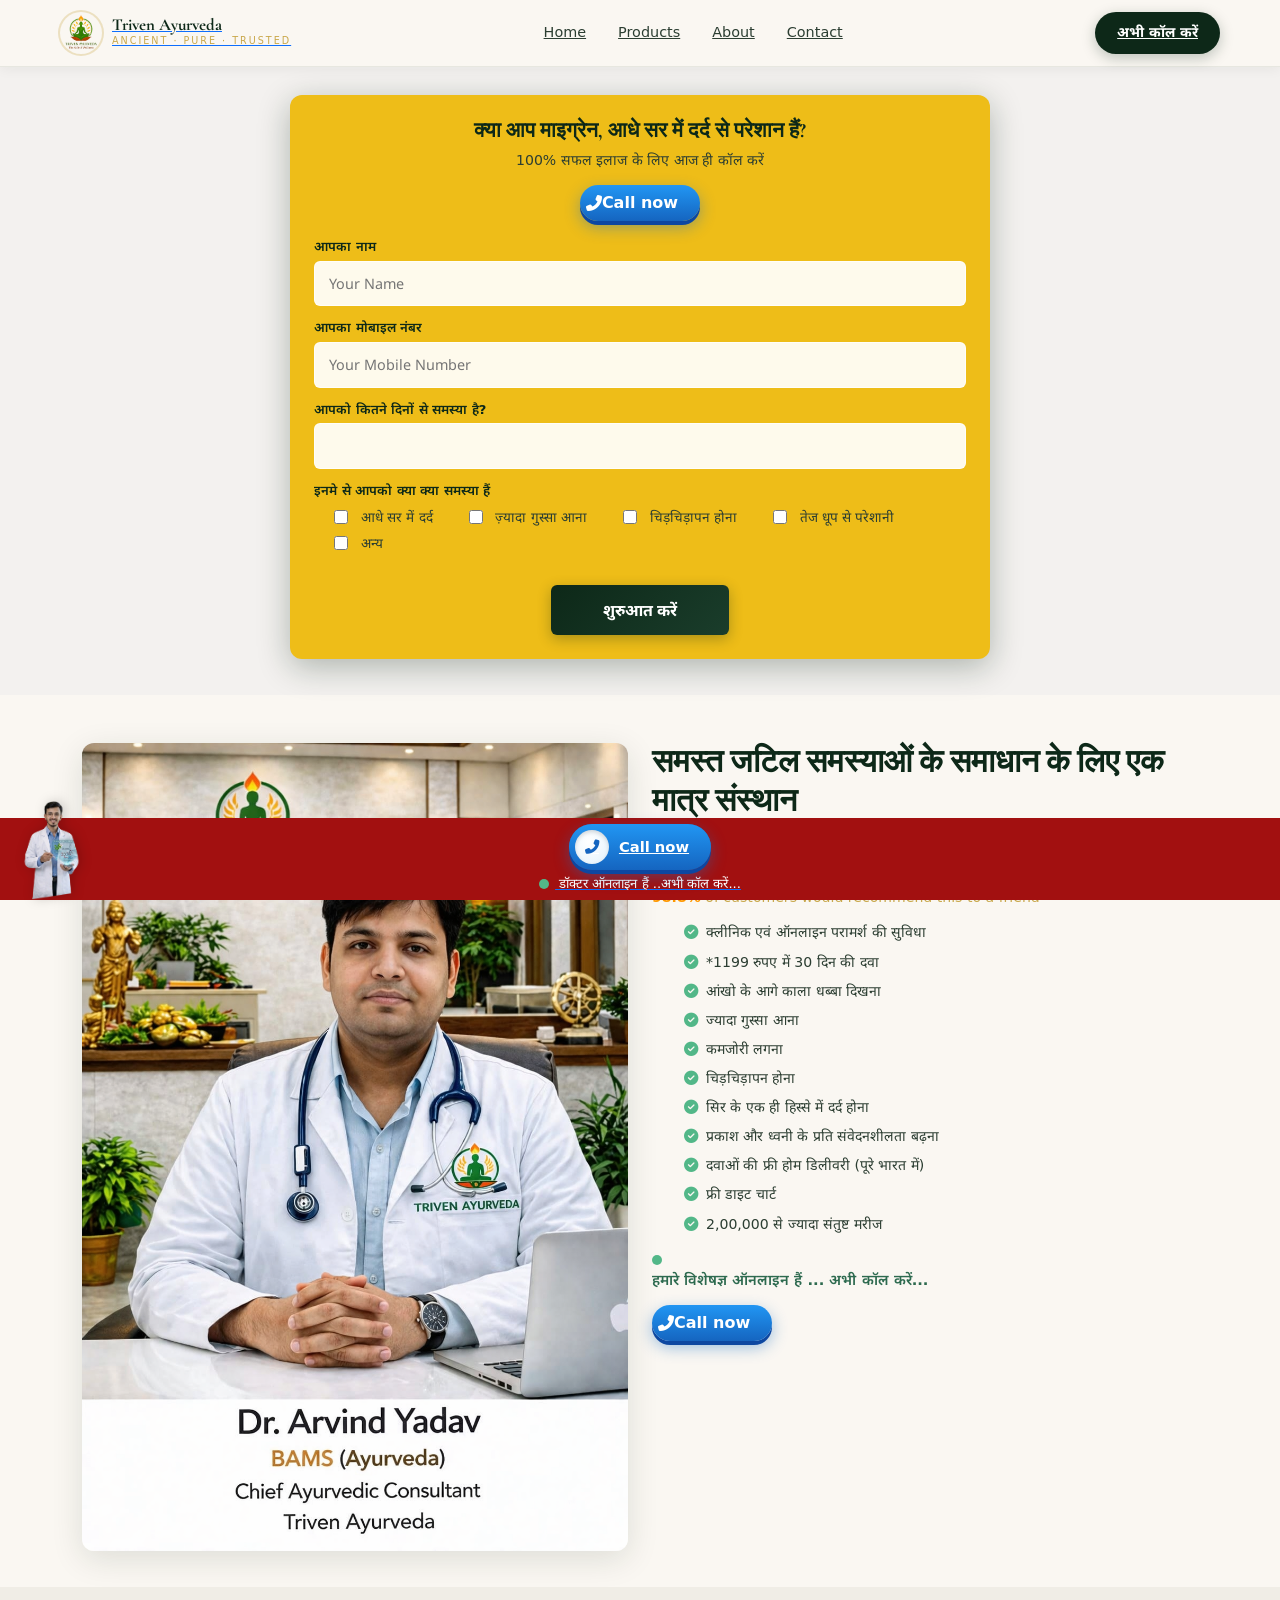
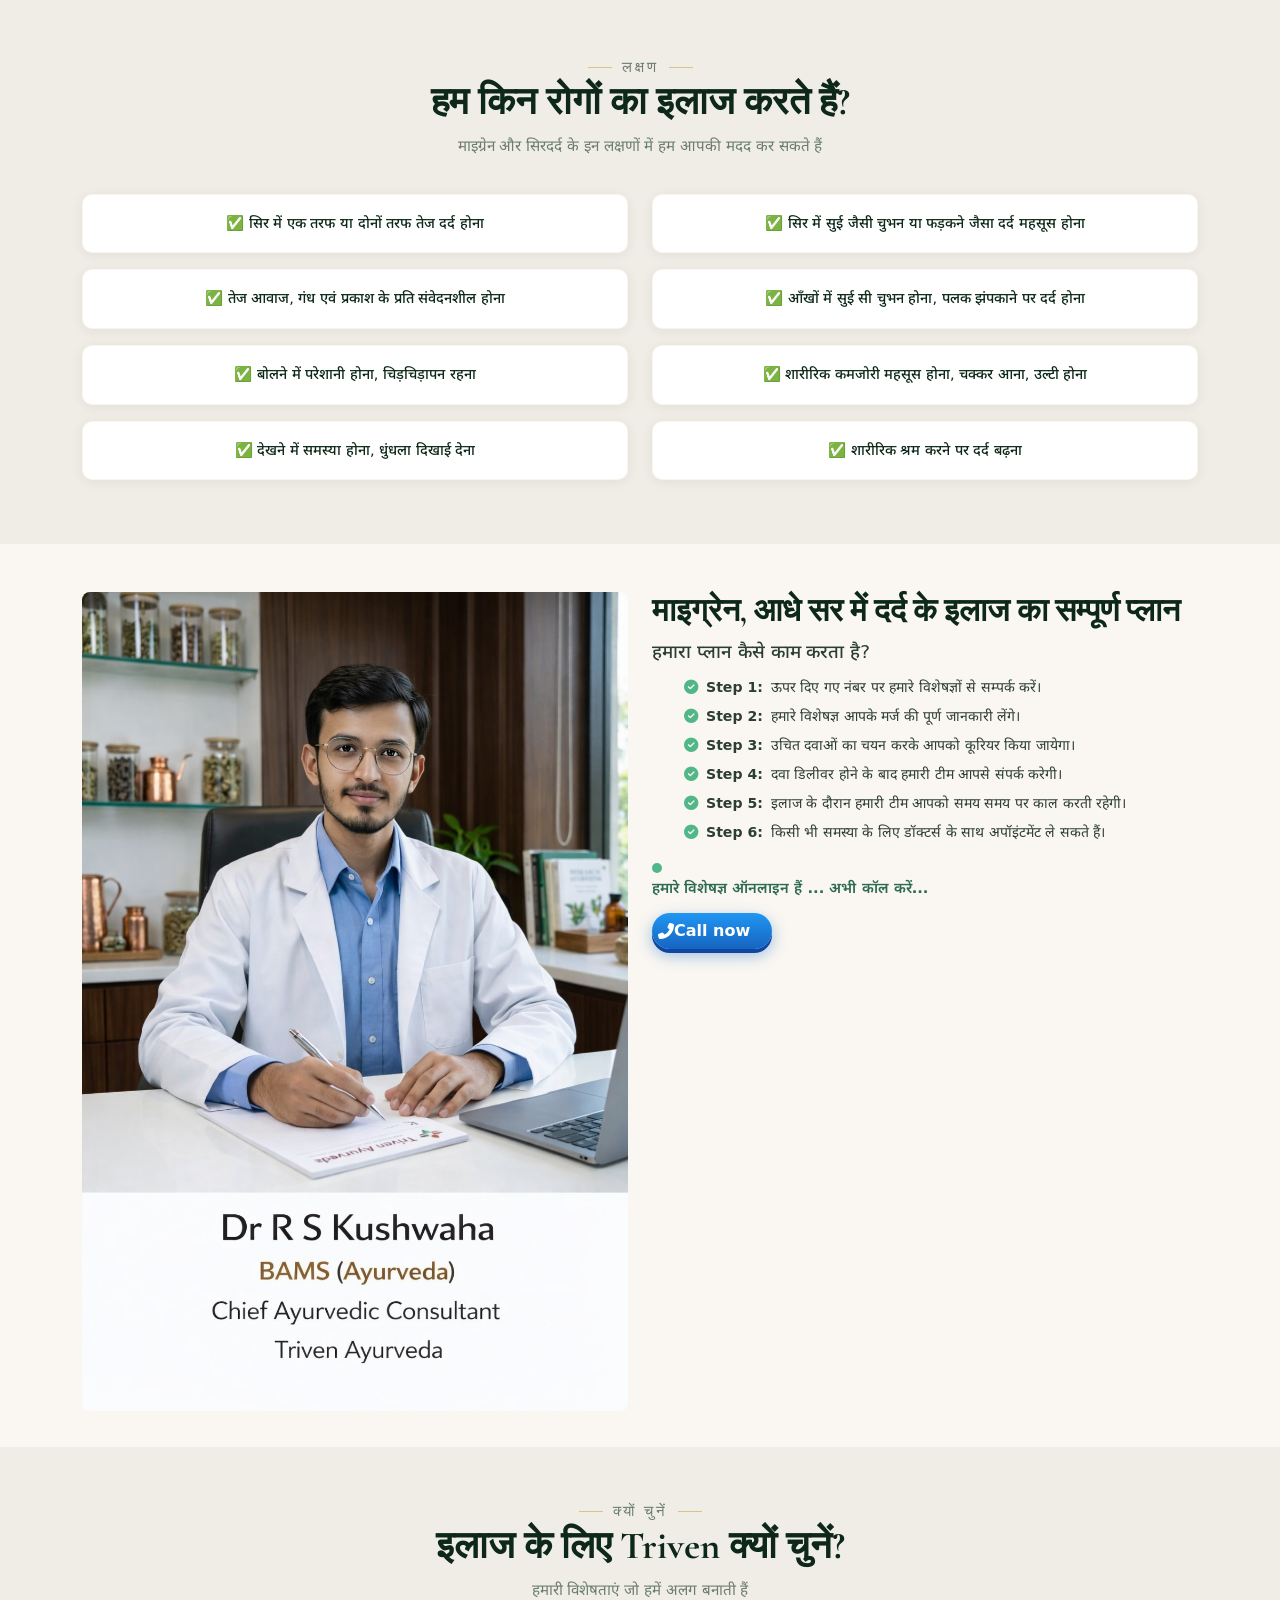
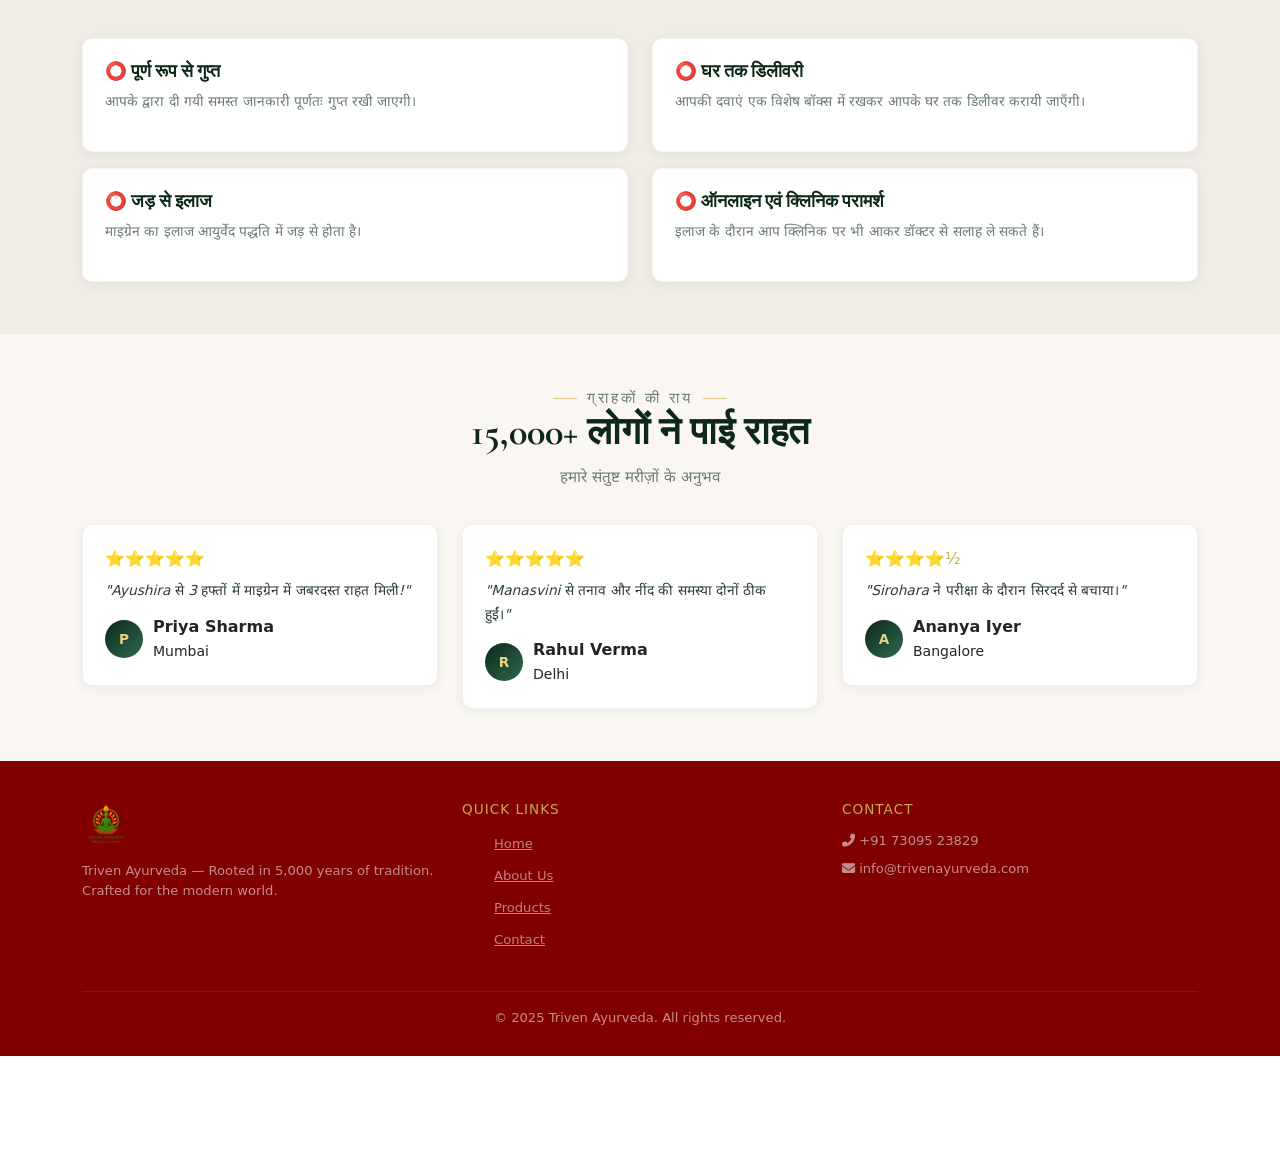
==== index.html @ 5369fbc4 "jghjg" ====
<!DOCTYPE html>
<html lang="hi">
<head>
  <meta charset="UTF-8" />
  <meta name="viewport" content="width=device-width, initial-scale=1.0" />
  <title>माइग्रेन का आयुर्वेदिक इलाज | Triven Ayurveda</title>
  <meta name="description" content="Triven Ayurveda offers safe & effective Ayurvedic treatment for Migraine, Headache & Stress." />
  <link rel="stylesheet" href="landing.css" />
  <link rel="stylesheet" href="https://cdnjs.cloudflare.com/ajax/libs/font-awesome/6.5.0/css/all.min.css" />
  <!-- Meta Pixel Code --> 
<script>
!function(f,b,e,v,n,t,s)
{if(f.fbq)return;n=f.fbq=function(){n.callMethod?
n.callMethod.apply(n,arguments):n.queue.push(arguments)};
if(!f._fbq)f._fbq=n;n.push=n;n.loaded=!0;n.version='2.0';
n.queue=[];t=b.createElement(e);t.async=!0;
t.src=v;s=b.getElementsByTagName(e)[0];
s.parentNode.insertBefore(t,s)}(window, document,'script',
'https://connect.facebook.net/en_US/fbevents.js');
fbq('init', '1643557853584619');
fbq('track', 'PageView');
</script>
<noscript><img height="1" width="1" style="display:none"
src="https://www.facebook.com/tr?id=1643557853584619&ev=PageView&noscript=1"
/></noscript>
<!-- End Meta Pixel Code -->


</head>                       
<body>

<!-- ===== HEADER ===== -->
<header class="lp-header">
 
  <div class="lp-header-inner">
    <a href="website.html" class="lp-logo">
      <img src="assets/Trivenlogo.png" alt="Triven Ayurveda" />
      <div>
        <span class="lp-logo-name">Triven Ayurveda</span>
        <span class="lp-logo-tag">Ancient · Pure · Trusted</span>
      </div>
    </a>
    <nav class="lp-nav-links">
      <a href="index.html">Home</a>
      <a href="products.html">Products</a>
      <a href="about.html">About</a>
      <a href="contact.html">Contact</a>
    </nav>
    <a href="tel:+917309523829" class="lp-appt-btn">अभी कॉल करें</a>
    <button class="lp-ham" id="lpHam"><span></span><span></span><span></span></button>
  </div>
  <div class="lp-mob-nav" id="lpMobNav">
    <a href="index.html">Home</a>
    <a href="products.html">Products</a>
    <a href="about.html">About</a>
    <a href="contact.html">Contact</a>
  </div>
</header>

<!-- ===== FORM SECTION (WeClinic yellow card) ===== -->
<div class="lp-form-wrap">
  <div class="container">
    <div class="row">
      <div class="col-sm-8 offset-sm-2">
        <div class="lp-form-card">
          <form id="lpForm">
            <div class="lp-form-top">
              <h3>क्या आप माइग्रेन, आधे सर में दर्द से परेशान हैं?</h3>
              <p>100% सफल इलाज के लिए आज ही कॉल करें</p>
              <a href="tel:+917309523829" class="lp-call-img-btn" id="callNowBtn">
                <i class="fas fa-phone-alt"></i> Call now
              </a>
            </div>

            <div class="lp-field-wrap">
              <label class="lp-label">आपका नाम</label>
              <input class="lp-input" type="text" id="lpName" placeholder="Your Name" required />
            </div>
            <div class="lp-field-wrap">
              <label class="lp-label">आपका मोबाइल नंबर</label>
              <input class="lp-input" type="tel" id="lpPhone" placeholder="Your Mobile Number" required />
            </div>
            <div class="lp-field-wrap">
              <label class="lp-label">आपको कितने दिनों से समस्या है?</label>
              <input class="lp-input" type="text" id="lpDuration" placeholder="" />
            </div>
            <div class="lp-field-wrap">
              <label class="lp-label">इनमे से आपको क्या क्या समस्या हैं</label>
              <div class="lp-checks">
                <label class="lp-chk"><input type="checkbox" name="prob" value="आधे सर में दर्द" /> &nbsp; आधे सर में दर्द</label>
                <label class="lp-chk"><input type="checkbox" name="prob" value="ज़्यादा गुस्सा आना" /> &nbsp; ज़्यादा गुस्सा आना</label>
                <label class="lp-chk"><input type="checkbox" name="prob" value="चिड़चिड़ापन होना" /> &nbsp; चिड़चिड़ापन होना</label>
                <label class="lp-chk"><input type="checkbox" name="prob" value="तेज धूप से परेशानी" /> &nbsp; तेज धूप से परेशानी</label>
                <label class="lp-chk"><input type="checkbox" name="prob" value="अन्य" /> &nbsp; अन्य</label>
              </div>
            </div>

            <div class="lp-submit-wrap">
              <div class="lp-response" id="lpResponse"></div>
              <button type="submit" class="lp-submit-btn" id="lpSubmitBtn">शुरुआत करें</button>
            </div>
          </form>
        </div>
      </div>
    </div>
  </div>
</div>

<!-- ===== WELCOME / ABOUT SECTION ===== -->
<div class="lp-welcome">
  <div class="container">
    <div class="row">
      <div class="col-xl-6 col-lg-6 col-md-6">
        <div class="lp-welcome-img">
          <img src="assets/Doctor2.png" alt="Triven Ayurveda" style="width:100%" />
        </div>
      </div>
      <div class="col-xl-6 col-lg-6 col-md-6">
        <div class="lp-welcome-info">
          <h2>समस्त जटिल समस्याओं के समाधान के लिए एक मात्र संस्थान</h2>
          <h3>माइग्रेन, आधे सर में दर्द का <b>जड़ से इलाज</b> मात्र <b>1199*</b> रुपए में</h3>
          <div class="lp-rating">
            <span>4.85 &nbsp; ⭐⭐⭐⭐⭐ &nbsp; 97,532 Ratings</span><br />
            <span><b style="color:#ff9800;">98.8%</b> of customers would recommend this to a friend</span>
          </div>
          <ul class="lp-points">
            <li><i class="fas fa-check-circle"></i> क्लीनिक एवं ऑनलाइन परामर्श की सुविधा</li>
            <li><i class="fas fa-check-circle"></i> *1199 रुपए में 30 दिन की दवा</li>
            <li><i class="fas fa-check-circle"></i> आंखो के आगे काला धब्बा दिखना</li>
            <li><i class="fas fa-check-circle"></i> ज्यादा गुस्सा आना</li>
            <li><i class="fas fa-check-circle"></i> कमजोरी लगना</li>
            <li><i class="fas fa-check-circle"></i> चिड़चिड़ापन होना</li>
            <li><i class="fas fa-check-circle"></i> सिर के एक ही हिस्से में दर्द होना</li>
            <li><i class="fas fa-check-circle"></i> प्रकाश और ध्वनी के प्रति संवेदनशीलता बढ़ना</li>
            <li><i class="fas fa-check-circle"></i> दवाओं की फ्री होम डिलीवरी (पूरे भारत में)</li>
            <li><i class="fas fa-check-circle"></i> फ्री डाइट चार्ट</li>
            <li><i class="fas fa-check-circle"></i> 2,00,000 से ज्यादा संतुष्ट मरीज</li>
          </ul>
          <div class="lp-online-call">
            <span class="lp-online-dot"></span>
            हमारे विशेषज्ञ ऑनलाइन हैं ... अभी कॉल करें...<br />
            <a href="tel:+917309523829" class="lp-call-img-btn" style="margin-top:10px;">
              <i class="fas fa-phone-alt"></i> Call now
            </a>
          </div>
        </div>
      </div>
    </div>
  </div>
</div>

<!-- ===== SYMPTOMS SECTION ===== -->
<div class="lp-symptoms">
  <div class="container">
    <div class="lp-section-head">
      <p class="lp-section-tag">लक्षण</p>
      <h2>हम किन रोगों का इलाज करते हैं?</h2>
      <p>माइग्रेन और सिरदर्द के इन लक्षणों में हम आपकी मदद कर सकते हैं</p>
    </div>
    <div class="row">
      <div class="col-md-6"><div class="lp-sym-card">✅ सिर में एक तरफ या दोनों तरफ तेज दर्द होना</div></div>
      <div class="col-md-6"><div class="lp-sym-card">✅ सिर में सुई जैसी चुभन या फड़कने जैसा दर्द महसूस होना</div></div>
      <div class="col-md-6"><div class="lp-sym-card">✅ तेज आवाज, गंध एवं प्रकाश के प्रति संवेदनशील होना</div></div>
      <div class="col-md-6"><div class="lp-sym-card">✅ आँखों में सुई सी चुभन होना, पलक झंपकाने पर दर्द होना</div></div>
      <div class="col-md-6"><div class="lp-sym-card">✅ बोलने में परेशानी होना, चिड़चिड़ापन रहना</div></div>
      <div class="col-md-6"><div class="lp-sym-card">✅ शारीरिक कमजोरी महसूस होना, चक्कर आना, उल्टी होना</div></div>
      <div class="col-md-6"><div class="lp-sym-card">✅ देखने में समस्या होना, धुंधला दिखाई देना</div></div>
      <div class="col-md-6"><div class="lp-sym-card">✅ शारीरिक श्रम करने पर दर्द बढ़ना</div></div>
    </div>
  </div>
</div>

<!-- ===== TREATMENT PLAN ===== -->
<div class="lp-plan">
  <div class="container">
    <div class="row">
      <div class="col-xl-6 col-lg-6 col-md-6">
        <img src="assets/Doctor1.png" alt="Triven Doctors" style="width:100%;border-radius:8px;" />
      </div>
      <div class="col-xl-6 col-lg-6 col-md-6">
        <div class="lp-welcome-info">
          <h2>माइग्रेन, आधे सर में दर्द के इलाज का सम्पूर्ण प्लान</h2>
          <h3>हमारा प्लान कैसे काम करता है?</h3>
          <ul class="lp-points">
            <li><i class="fas fa-check-circle"></i> <b>Step 1:</b> ऊपर दिए गए नंबर पर हमारे विशेषज्ञों से सम्पर्क करें।</li>
            <li><i class="fas fa-check-circle"></i> <b>Step 2:</b> हमारे विशेषज्ञ आपके मर्ज की पूर्ण जानकारी लेंगे।</li>
            <li><i class="fas fa-check-circle"></i> <b>Step 3:</b> उचित दवाओं का चयन करके आपको कूरियर किया जायेगा।</li>
            <li><i class="fas fa-check-circle"></i> <b>Step 4:</b> दवा डिलीवर होने के बाद हमारी टीम आपसे संपर्क करेगी।</li>
            <li><i class="fas fa-check-circle"></i> <b>Step 5:</b> इलाज के दौरान हमारी टीम आपको समय समय पर काल करती रहेगी।</li>
            <li><i class="fas fa-check-circle"></i> <b>Step 6:</b> किसी भी समस्या के लिए डॉक्टर्स के साथ अपॉइंटमेंट ले सकते हैं।</li>
          </ul>
          <div class="lp-online-call">
            <span class="lp-online-dot"></span>
            हमारे विशेषज्ञ ऑनलाइन हैं ... अभी कॉल करें...<br />
            <a href="tel:+917309523829" class="lp-call-img-btn" style="margin-top:10px;">
              <i class="fas fa-phone-alt"></i> Call now
            </a>
          </div>
        </div>
      </div>
    </div>
  </div>
</div>

<!-- ===== WHY TRIVEN ===== -->
<div class="lp-why-section">
  <div class="container">
    <div class="lp-section-head">
      <p class="lp-section-tag">क्यों चुनें</p>
      <h2>इलाज के लिए Triven क्यों चुनें?</h2>
      <p>हमारी विशेषताएं जो हमें अलग बनाती हैं</p>
    </div>
    <div class="row">
      <div class="col-md-6"><div class="lp-why-card"><h3>⭕ पूर्ण रूप से गुप्त</h3><p>आपके द्वारा दी गयी समस्त जानकारी पूर्णतः गुप्त रखी जाएगी।</p></div></div>
      <div class="col-md-6"><div class="lp-why-card"><h3>⭕ घर तक डिलीवरी</h3><p>आपकी दवाएं एक विशेष बॉक्स में रखकर आपके घर तक डिलीवर करायी जाएँगी।</p></div></div>
      <div class="col-md-6"><div class="lp-why-card"><h3>⭕ जड़ से इलाज</h3><p>माइग्रेन का इलाज आयुर्वेद पद्धति में जड़ से होता है।</p></div></div>
      <div class="col-md-6"><div class="lp-why-card"><h3>⭕ ऑनलाइन एवं क्लिनिक परामर्श</h3><p>इलाज के दौरान आप क्लिनिक पर भी आकर डॉक्टर से सलाह ले सकते हैं।</p></div></div>
    </div>
  </div>
</div>

<!-- ===== REVIEWS ===== -->
<div class="lp-reviews-section">
  <div class="container">
    <div class="lp-section-head">
      <p class="lp-section-tag">ग्राहकों की राय</p>
      <h2>15,000+ लोगों ने पाई राहत</h2>
      <p>हमारे संतुष्ट मरीज़ों के अनुभव</p>
    </div>
    <div class="row">
      <div class="col-md-4">
        <div class="lp-review-card">
          <div class="lp-stars">⭐⭐⭐⭐⭐</div>
          <p>"Ayushira से 3 हफ्तों में माइग्रेन में जबरदस्त राहत मिली!"</p>
          <div class="lp-reviewer"><div class="lp-av">P</div><div><strong>Priya Sharma</strong><br/><small>Mumbai</small></div></div>
        </div>
      </div>
      <div class="col-md-4">
        <div class="lp-review-card">
          <div class="lp-stars">⭐⭐⭐⭐⭐</div>
          <p>"Manasvini से तनाव और नींद की समस्या दोनों ठीक हुईं।"</p>
          <div class="lp-reviewer"><div class="lp-av">R</div><div><strong>Rahul Verma</strong><br/><small>Delhi</small></div></div>
        </div>
      </div>
      <div class="col-md-4">
        <div class="lp-review-card">
          <div class="lp-stars">⭐⭐⭐⭐½</div>
          <p>"Sirohara ने परीक्षा के दौरान सिरदर्द से बचाया।"</p>
          <div class="lp-reviewer"><div class="lp-av">A</div><div><strong>Ananya Iyer</strong><br/><small>Bangalore</small></div></div>
        </div>
      </div>
    </div>
  </div>
</div>

<!-- ===== FOOTER ===== -->
<footer class="lp-footer">
  <div class="container">
    <div class="row">
      <div class="col-md-4">
        <img src="assets/Trivenlogo.png" alt="Triven" height="48" style="border-radius:50%;margin-bottom:12px;" />
        <p>Triven Ayurveda — Rooted in 5,000 years of tradition. Crafted for the modern world.</p>
      </div>
      <div class="col-md-4">
        <h4>Quick Links</h4>
        <ul class="lp-footer-links">
          <li><a href="index.html">Home</a></li>
          <li><a href="about.html">About Us</a></li>
          <li><a href="products.html">Products</a></li>
          <li><a href="contact.html">Contact</a></li>
        </ul>
      </div>
      <div class="col-md-4">
        <h4>Contact</h4>
        <p><i class="fas fa-phone-alt"></i> +91 73095 23829</p>
        <p><i class="fas fa-envelope"></i> info@trivenayurveda.com</p>
      </div>
    </div>
    <div class="lp-footer-bottom">
      <p>© 2025 Triven Ayurveda. All rights reserved.</p>
    </div>
  </div>
</footer>

<!-- ===== FIXED BOTTOM BAR (WeClinic exact style) ===== -->
<div class="fixed-footer">
  <a href="tel:+917309523829" class="fixed-call-btn" id="fixedCallBtn">
    <span class="call-icon-circle"><i class="fas fa-phone-alt"></i></span> Call now
  </a>
  <a href="tel:+917309523829">
    <div class="fixed-blink">
      <span class="lp-online-dot"></span>&nbsp;डॉक्टर ऑनलाइन हैं ..अभी कॉल करें...
    </div>
  </a>
</div>

<div class="fixed-footer-doc">
  <a href="tel:+917309523829">
    <img src="assets/pu1.png" id="bottomDoc" alt="Doctor" />
  </a>
</div>

<script>
  const API = 'https://backend-triven-crm.vercel.app/api/v1/leads/submit';

  document.getElementById('lpSubmitBtn').addEventListener('click', function(e) {
    e.preventDefault();
    const name = document.getElementById('lpName').value.trim();
    const phone = document.getElementById('lpPhone').value.trim();
    if (!name || !phone) {
      document.getElementById('lpResponse').innerHTML = '<div class="lp-error-msg">कृपया नाम और मोबाइल नंबर भरें।</div>';
      return;
    }
    const probs = [...document.querySelectorAll('input[name="prob"]:checked')].map(c => c.value).join(', ');
    fetch(API, {
      method: 'POST',
      headers: { 'Content-Type': 'application/json' },
      keepalive: true,
      body: JSON.stringify({
        name,
        phone,
        problem: (document.getElementById('lpDuration').value ? document.getElementById('lpDuration').value + ' — ' : '') + (probs || 'Not specified')
      })
    }).catch(() => {});
    window.location.href = 'thankyou.html';
  });

  // Doctor image swap
  const docs = ['assets/pu1.png', 'assets/pu1.png'];
  let di = 0;
  const docEl = document.getElementById('bottomDoc');
  setInterval(() => {
    di = (di + 1) % docs.length;
    docEl.style.opacity = '0';
    setTimeout(() => { docEl.src = docs[di]; docEl.style.opacity = '1'; }, 400);
  }, 3000);

  // Hamburger
  document.getElementById('lpHam').addEventListener('click', function() {
    document.getElementById('lpMobNav').classList.toggle('open');
    this.classList.toggle('open');
  });
</script>

<!-- Bootstrap grid only -->
<link rel="stylesheet" href="https://cdn.jsdelivr.net/npm/bootstrap@5.3.0/dist/css/bootstrap.min.css" />
</body>
</html>
---- landing.css ----
@import url('https://fonts.googleapis.com/css2?family=Noto+Sans:wght@400;500;600;700&family=Cormorant+Garamond:wght@600;700&display=swap');

*,*::before,*::after{margin:0;padding:0;box-sizing:border-box}
html{scroll-behavior:smooth;overflow-x:hidden}
body{font-family:'Noto Sans',sans-serif;background:#f0ede6;color:#2c3e32;line-height:1.6;overflow-x:hidden;padding-bottom:110px}
img{display:block;max-width:100%}
a{text-decoration:none;color:inherit}

/* ===== HEADER ===== */
.lp-header{background:#faf7f2;border-bottom:1px solid rgba(13,40,24,0.08);box-shadow:0 2px 12px rgba(13,40,24,0.06);position:sticky;top:0;z-index:500}
.lp-header-inner{max-width:1200px;margin:0 auto;padding:0 20px;height:66px;display:flex;align-items:center;justify-content:space-between;gap:16px}
.lp-logo{display:flex;align-items:center;gap:10px;flex-shrink:0}
.lp-logo img{height:42px;width:42px;border-radius:50%;object-fit:contain;box-shadow:0 0 0 2px rgba(201,168,76,0.3)}
.lp-logo-name{display:block;font-family:'Cormorant Garamond',serif;font-size:1.05rem;color:#0d2818;font-weight:700;line-height:1;white-space:nowrap}
.lp-logo-tag{display:block;font-size:0.6rem;color:#c9a84c;letter-spacing:2px;text-transform:uppercase}
.lp-nav-links{display:flex;gap:32px}
.lp-nav-links a{font-size:0.9rem;font-weight:500;color:#2c3e32;transition:color 0.2s;position:relative}
.lp-nav-links a:hover{color:#0d2818}
.lp-nav-links a.active{color:#0d2818;font-weight:600}
.lp-nav-links a.active::after{content:'';position:absolute;bottom:-4px;left:0;width:100%;height:2px;background:#c9a84c}
.lp-appt-btn{background:#0d2818;color:#fff;font-weight:700;font-size:0.88rem;padding:10px 22px;border-radius:9999px;white-space:nowrap;flex-shrink:0;transition:background 0.2s,transform 0.2s;box-shadow:0 4px 14px rgba(13,40,24,0.25)}
.lp-appt-btn:hover{background:#1a3d2b;transform:translateY(-2px)}
.lp-ham{display:none;background:none;border:none;cursor:pointer;width:36px;height:36px;flex-direction:column;justify-content:center;gap:5px;padding:4px}
.lp-ham span{display:block;width:100%;height:2px;background:#0d2818;border-radius:2px;transition:all 0.3s}
.lp-ham.open span:nth-child(1){transform:translateY(7px) rotate(45deg)}
.lp-ham.open span:nth-child(2){opacity:0}
.lp-ham.open span:nth-child(3){transform:translateY(-7px) rotate(-45deg)}
.lp-mob-nav{display:none;flex-direction:column;background:#faf7f2;border-top:1px solid rgba(13,40,24,0.08)}
.lp-mob-nav.open{display:flex}
.lp-mob-nav a{padding:13px 20px;font-size:0.9rem;border-bottom:1px solid rgba(13,40,24,0.06);color:#2c3e32}
.lp-mob-nav a:hover{background:#f0ede6;color:#0d2818}

/* ===== FORM SECTION ===== */
.lp-form-wrap{background:#f3f1ef !important;padding:28px 0 36px}
.lp-form-card{background:#eebd18;padding:24px;border:none;font-size:14px;border-radius:12px;max-width:700px;margin:0 auto;box-shadow:0 8px 32px rgba(13,40,24,0.3);}
.lp-form-top{text-align:center;margin-bottom:16px}
.lp-form-top h3{font-family:'Cormorant Garamond',serif;font-size:1.3rem;color:#0d2818;margin-bottom:6px;font-weight:700}
.lp-form-top p{font-size:0.88rem;color:#2c3e32;margin-bottom:14px}

/* Blue sonar call button */
.lp-call-img-btn{
  display:inline-flex;align-items:center;gap:0;
  background:linear-gradient(180deg,#2196f3 0%,#1565c0 100%);
  color:#fff;
  font-weight:700;font-size:1rem;
  padding:6px 22px 6px 6px;
  border-radius:9999px;
  box-shadow:0 4px 0 #0d47a1, 0 6px 16px rgba(26,111,196,0.45);
  position:relative;overflow:visible;
  cursor:pointer;
  border:none;
  animation:btnWobble 3s ease-in-out infinite;
  text-decoration:none;
}
.lp-call-img-btn .call-icon-circle{
  width:38px;height:38px;
  background:radial-gradient(circle at 40% 35%,#fff 0%,#e3f2fd 100%);
  border-radius:50%;
  display:flex;align-items:center;justify-content:center;
  margin-right:12px;
  flex-shrink:0;
  box-shadow:inset 0 2px 4px rgba(0,0,0,0.15);
}
.lp-call-img-btn .call-icon-circle i{
  color:#1565c0;
  font-size:1rem;
  animation:shake 1.8s ease-in-out infinite;
  display:inline-block;
}
.lp-call-img-btn:hover{background:linear-gradient(180deg,#42a5f5 0%,#1976d2 100%);animation:none;transform:translateY(-2px)}
@keyframes btnWobble{
  0%,100%{transform:translate(0,0) rotate(0)}
  10%{transform:translate(-2px,-1px) rotate(-1deg)}
  20%{transform:translate(-3px,0) rotate(1deg)}
  30%{transform:translate(3px,1px) rotate(0)}
  40%{transform:translate(2px,-1px) rotate(1deg)}
  50%{transform:translate(-2px,1px) rotate(-1deg)}
  60%{transform:translate(-3px,0) rotate(0)}
  70%{transform:translate(3px,0) rotate(-1deg)}
  80%{transform:translate(-1px,-1px) rotate(1deg)}
  90%{transform:translate(1px,1px) rotate(0)}
}
.lp-call-img-btn::before,.lp-call-img-btn::after{
  content:'';position:absolute;inset:0;
  border-radius:9999px;background:rgba(26,111,196,0.35);
  animation:sonar 2s ease-out infinite;pointer-events:none;z-index:-1;
}
.lp-call-img-btn::after{animation-delay:0.9s}
.lp-call-img-btn:hover{background:#155fa0}

.lp-field-wrap{margin-top:12px}
.lp-label{display:block;font-size:0.82rem;font-weight:600;color:#0d2818;margin-bottom:4px}
.lp-input{width:100%;padding:11px 14px;border:1.5px solid rgba(255,255,255,0.7);border-radius:6px;font-family:'Noto Sans',sans-serif;font-size:0.9rem;color:#2c3e32;background:rgba(255,255,255,0.92);outline:none;transition:border-color 0.2s,box-shadow 0.2s}
.lp-input:focus{border-color:#2d6a4f;background:#fff;box-shadow:0 0 0 3px rgba(45,106,79,0.1)}
.lp-checks{display:flex;flex-wrap:wrap;gap:6px 0;margin-top:6px}
.lp-chk{display:flex;align-items:center;gap:4px;font-size:0.85rem;color:#2c3e32;cursor:pointer;margin-left:20px;margin-right:16px}
.lp-chk input[type="checkbox"]{width:14px;height:14px;accent-color:#0d2818;cursor:pointer}
.lp-submit-wrap{text-align:center;margin-top:16px}
.lp-submit-btn{background:linear-gradient(135deg,#0d2818,#1a3d2b);color:#fff;font-family:'Noto Sans',sans-serif;font-weight:700;font-size:1rem;padding:13px 52px;border-radius:6px;border:none;cursor:pointer;box-shadow:0 4px 14px rgba(13,40,24,0.3);transition:background 0.2s,transform 0.2s}
.lp-submit-btn:hover{background:linear-gradient(135deg,#1a3d2b,#2d6a4f);transform:translateY(-2px)}
.lp-response{padding:8px 0;font-size:0.88rem}
.lp-success-msg{background:rgba(82,183,136,0.12);color:#2d6a4f;padding:10px 14px;border-radius:6px;font-weight:600}
.lp-error-msg{color:#c0392b;font-weight:600}

/* ===== WELCOME / ABOUT ===== */
.lp-welcome{padding:48px 0 36px;background:#faf7f2}
.lp-welcome-img{border-radius:12px;overflow:hidden;box-shadow:0 8px 32px rgba(13,40,24,0.12)}
.lp-welcome-info h2{font-family:'Cormorant Garamond',serif;font-size:clamp(1.4rem,2.5vw,2rem);color:#0d2818;margin-bottom:10px;font-weight:700}
.lp-welcome-info h3{font-size:clamp(1rem,2vw,1.15rem);color:#2c3e32;margin-bottom:14px}
.lp-rating{color:#c9a84c;font-size:0.88rem;margin-bottom:14px}
.lp-points{list-style:none;display:flex;flex-direction:column;gap:8px;margin-bottom:20px}
.lp-points li{display:flex;align-items:flex-start;gap:8px;font-size:0.88rem;color:#2c3e32}
.lp-points li i{color:#52b788;font-size:0.9rem;flex-shrink:0;margin-top:3px}
.lp-online-call{color:#2d6a4f;font-size:0.92rem;font-weight:600;margin-top:16px;display:flex;flex-direction:column;align-items:flex-start;gap:4px}
.lp-online-dot{width:10px;height:10px;background:#52b788;border-radius:50%;display:inline-block;animation:blink 1.4s infinite;flex-shrink:0}
@keyframes blink{0%,100%{opacity:1}50%{opacity:0.3}}

/* ===== SECTION HEADINGS ===== */
.lp-section-head{text-align:center;margin-bottom:36px}
.lp-section-tag{
  display:inline-flex;align-items:center;gap:10px;
  font-family:'Cormorant Garamond',serif;
  font-size:0.72rem;letter-spacing:3px;text-transform:uppercase;
  color:#c9a84c;margin-bottom:10px;
}
.lp-section-tag::before,.lp-section-tag::after{content:'';display:block;width:24px;height:1px;background:#c9a84c;opacity:0.6}
.lp-section-head h2{font-family:'Cormorant Garamond',serif;font-size:clamp(1.8rem,3vw,2.4rem);color:#0d2818;margin-bottom:10px;font-weight:700}
.lp-section-head p{font-size:0.95rem;color:#6b7d6e;max-width:520px;margin:0 auto}

/* ===== SYMPTOMS ===== */
.lp-symptoms{background:#f0ede6;padding:64px 0 48px}
.lp-sym-card{background:#fff;border-radius:10px;padding:18px;margin-bottom:16px;box-shadow:0 2px 12px rgba(13,40,24,0.07);font-size:0.9rem;color:#0d2818;text-align:center;font-weight:500;border:1px solid rgba(201,168,76,0.1)}

/* ===== PLAN ===== */
.lp-plan{background:#faf7f2;padding:48px 0 36px}

/* ===== WHY ===== */
.lp-why-section{background:#f0ede6;padding:48px 0 36px}
.lp-why-card{background:#fff;border-radius:10px;padding:22px;margin-bottom:16px;box-shadow:0 2px 12px rgba(13,40,24,0.07);border:1px solid rgba(201,168,76,0.1)}
.lp-why-card h3{font-family:'Cormorant Garamond',serif;font-size:1.1rem;color:#0d2818;margin-bottom:8px;font-weight:700}
.lp-why-card p{font-size:0.86rem;color:#6b7d6e;line-height:1.65}

/* ===== REVIEWS ===== */
.lp-reviews-section{background:#faf7f2;padding:48px 0 36px}
.lp-review-card{background:#fff;border-radius:10px;padding:22px;margin-bottom:16px;box-shadow:0 2px 12px rgba(13,40,24,0.07);border:1px solid rgba(13,40,24,0.06)}
.lp-stars{font-size:1rem;margin-bottom:8px;color:#c9a84c}
.lp-review-card>p{font-size:0.86rem;color:#2c3e32;font-style:italic;line-height:1.7;margin-bottom:12px}
.lp-reviewer{display:flex;align-items:center;gap:10px}
.lp-av{width:38px;height:38px;background:linear-gradient(135deg,#0d2818,#2d6a4f);border-radius:50%;display:flex;align-items:center;justify-content:center;font-size:0.85rem;font-weight:700;color:#e8d07a;flex-shrink:0}

/* ===== FOOTER ===== */
.lp-footer{background:maroon;color:rgba(255,255,255,0.75);padding:40px 0 20px}
.lp-footer h4{color:#c9a84c;font-size:0.85rem;letter-spacing:1px;text-transform:uppercase;margin-bottom:14px}
.lp-footer p{font-size:0.82rem;color:rgba(255,255,255,0.55);margin-bottom:8px}
.lp-footer-links{list-style:none;display:flex;flex-direction:column;gap:8px}
.lp-footer-links a{font-size:0.82rem;color:rgba(255,255,255,0.5);transition:color 0.2s}
.lp-footer-links a:hover{color:rgba(255,255,255,0.85)}
.lp-footer-bottom{border-top:1px solid rgba(255,255,255,0.08);margin-top:24px;padding-top:16px;text-align:center;font-size:0.78rem;color:rgba(255,255,255,0.3)}

/* ===== FIXED BOTTOM BAR (WeClinic exact) ===== */
.fixed-footer{
  background:#FF5722;
  background:rgb(162, 16, 16);
  position:fixed;bottom:0;left:0;width:100%;
  padding:6px;text-align:center;z-index:9999;
}
.fixed-call-btn{
  display:inline-flex;align-items:center;gap:0;
  background:linear-gradient(180deg,#2196f3 0%,#1565c0 100%);
  color:#fff;
  font-weight:700;font-size:0.92rem;
  padding:6px 22px 6px 6px;
  border-radius:9999px;
  box-shadow:0 4px 0 #0d47a1, 0 6px 16px rgba(26,111,196,0.45);
  position:relative;overflow:visible;
  transition:background 0.2s;margin-bottom:4px;
  animation:btnWobble 3s ease-in-out infinite;
  border:none;
}
.fixed-call-btn .call-icon-circle{
  width:34px;height:34px;
  background:radial-gradient(circle at 40% 35%,#fff 0%,#e3f2fd 100%);
  border-radius:50%;
  display:flex;align-items:center;justify-content:center;
  margin-right:10px;
  flex-shrink:0;
  box-shadow:inset 0 2px 4px rgba(0,0,0,0.15);
}
.fixed-call-btn .call-icon-circle i{
  color:#1565c0;font-size:0.9rem;
  animation:shake 1.8s ease-in-out infinite;display:inline-block;
}
.fixed-call-btn:hover{background:linear-gradient(180deg,#42a5f5 0%,#1976d2 100%);animation:none}
.fixed-call-btn::before,.fixed-call-btn::after{
  content:'';position:absolute;inset:0;
  border-radius:9999px;background:rgba(26,111,196,0.4);
  animation:sonar 2s ease-out infinite;pointer-events:none;z-index:-1;
}
.fixed-call-btn::after{animation-delay:0.9s}
.fixed-call-btn i{animation:shake 1.8s ease-in-out infinite;display:inline-block}
.fixed-call-btn:hover{background:#155fa0}
.fixed-blink{font-size:0.82rem;color:#fff;display:flex;align-items:center;justify-content:center;gap:6px}

/* Doctor image fixed bottom-left */
.fixed-footer-doc{
  position:fixed;bottom:0;left:0;z-index:9999;pointer-events:auto;
}
.fixed-footer-doc img{
  height:110px;width:auto;
  object-fit:cover;object-position:top;
  transition:opacity 0.4s;
  filter:drop-shadow(2px 0 6px rgba(0,0,0,0.2));
}

/* ===== RESPONSIVE ===== */
@media(max-width:768px){
  .lp-nav-links{display:none}
  .lp-appt-btn{display:none}
  .lp-ham{display:flex}
  .fixed-footer-doc img{height:80px}
  .lp-welcome-img{margin-bottom:24px}
  .lp-plan .col-xl-6:first-child{margin-bottom:24px}
}
@media(max-width:480px){
  .lp-form-card{background:#eebd18 !important;color:#000 !important;}
  .lp-form-card *{color:#000 !important;}
  .lp-submit-btn{background:linear-gradient(135deg,#0d2818,#1a3d2b) !important;color:#fff !important;}
  .lp-checks{flex-direction:column}
  .fixed-footer-doc img{height:64px}
  .fixed-call-btn{font-size:0.82rem;padding:9px 20px}
}
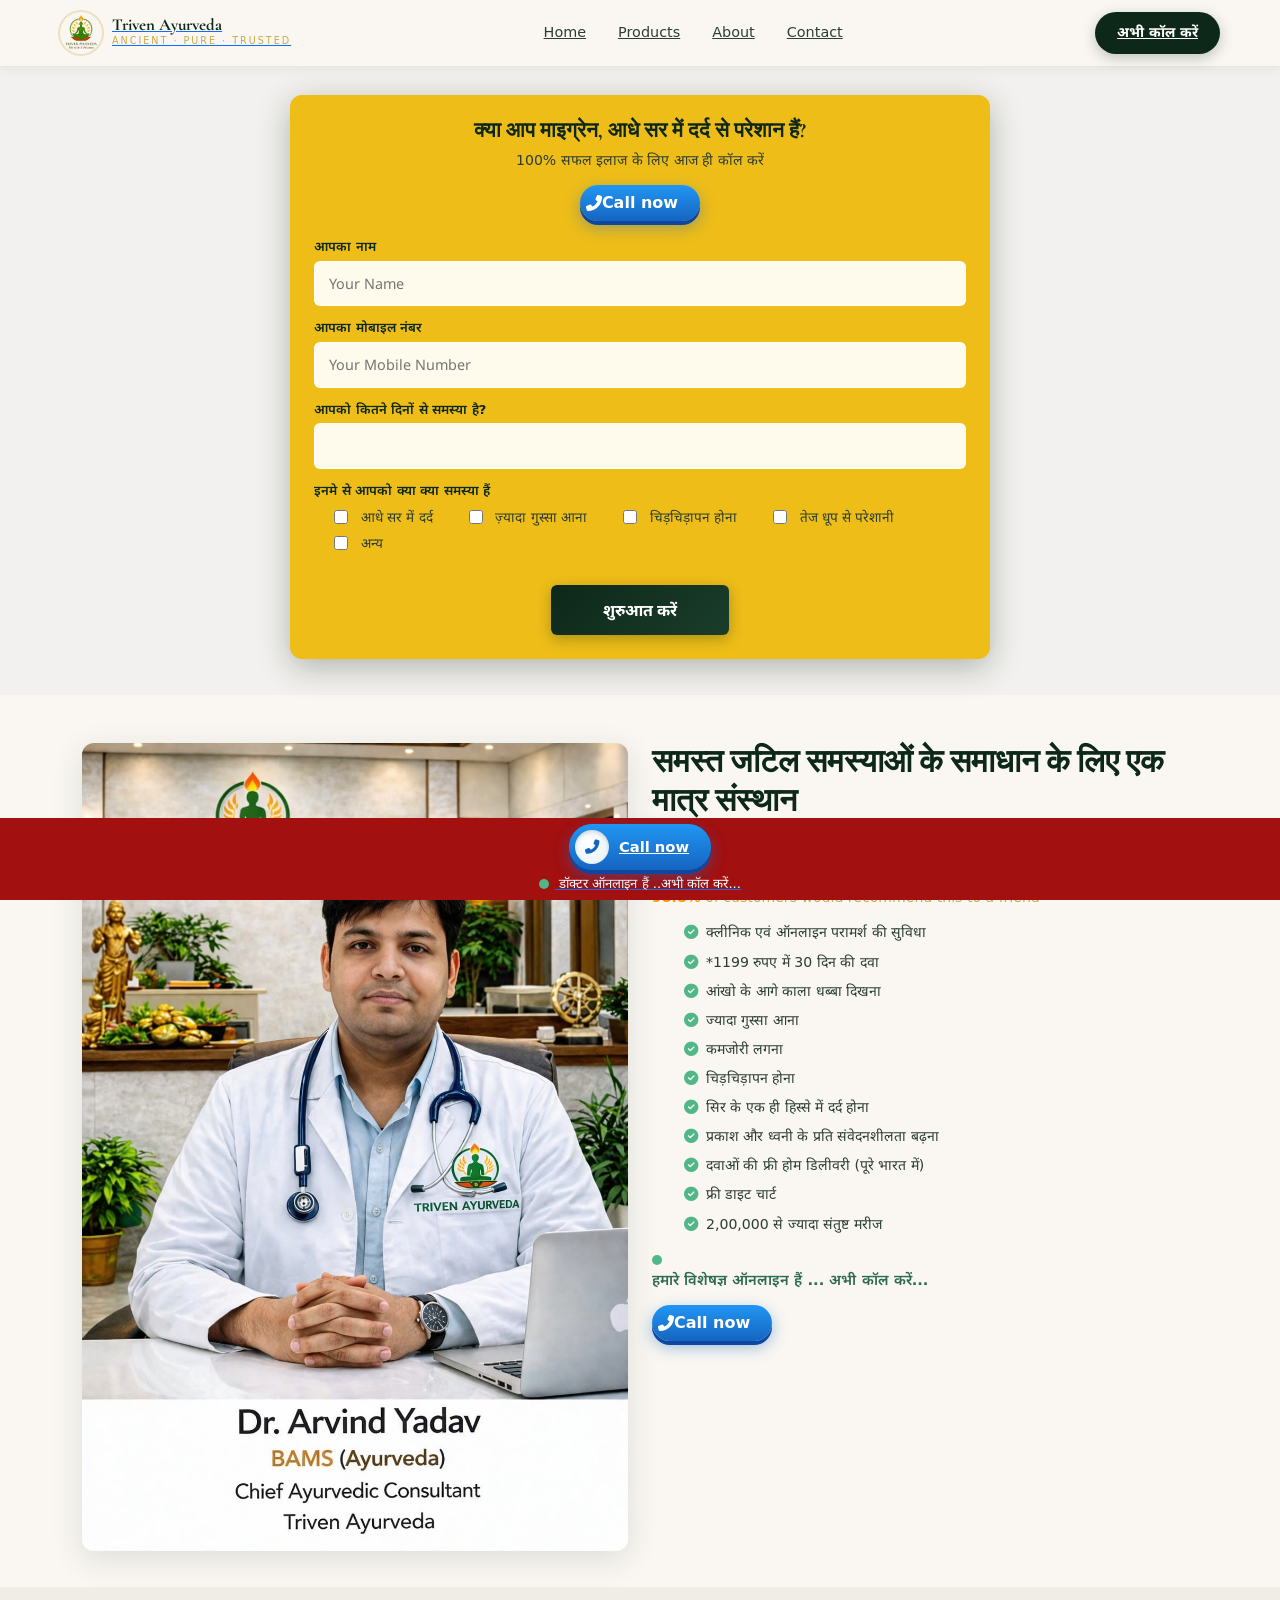
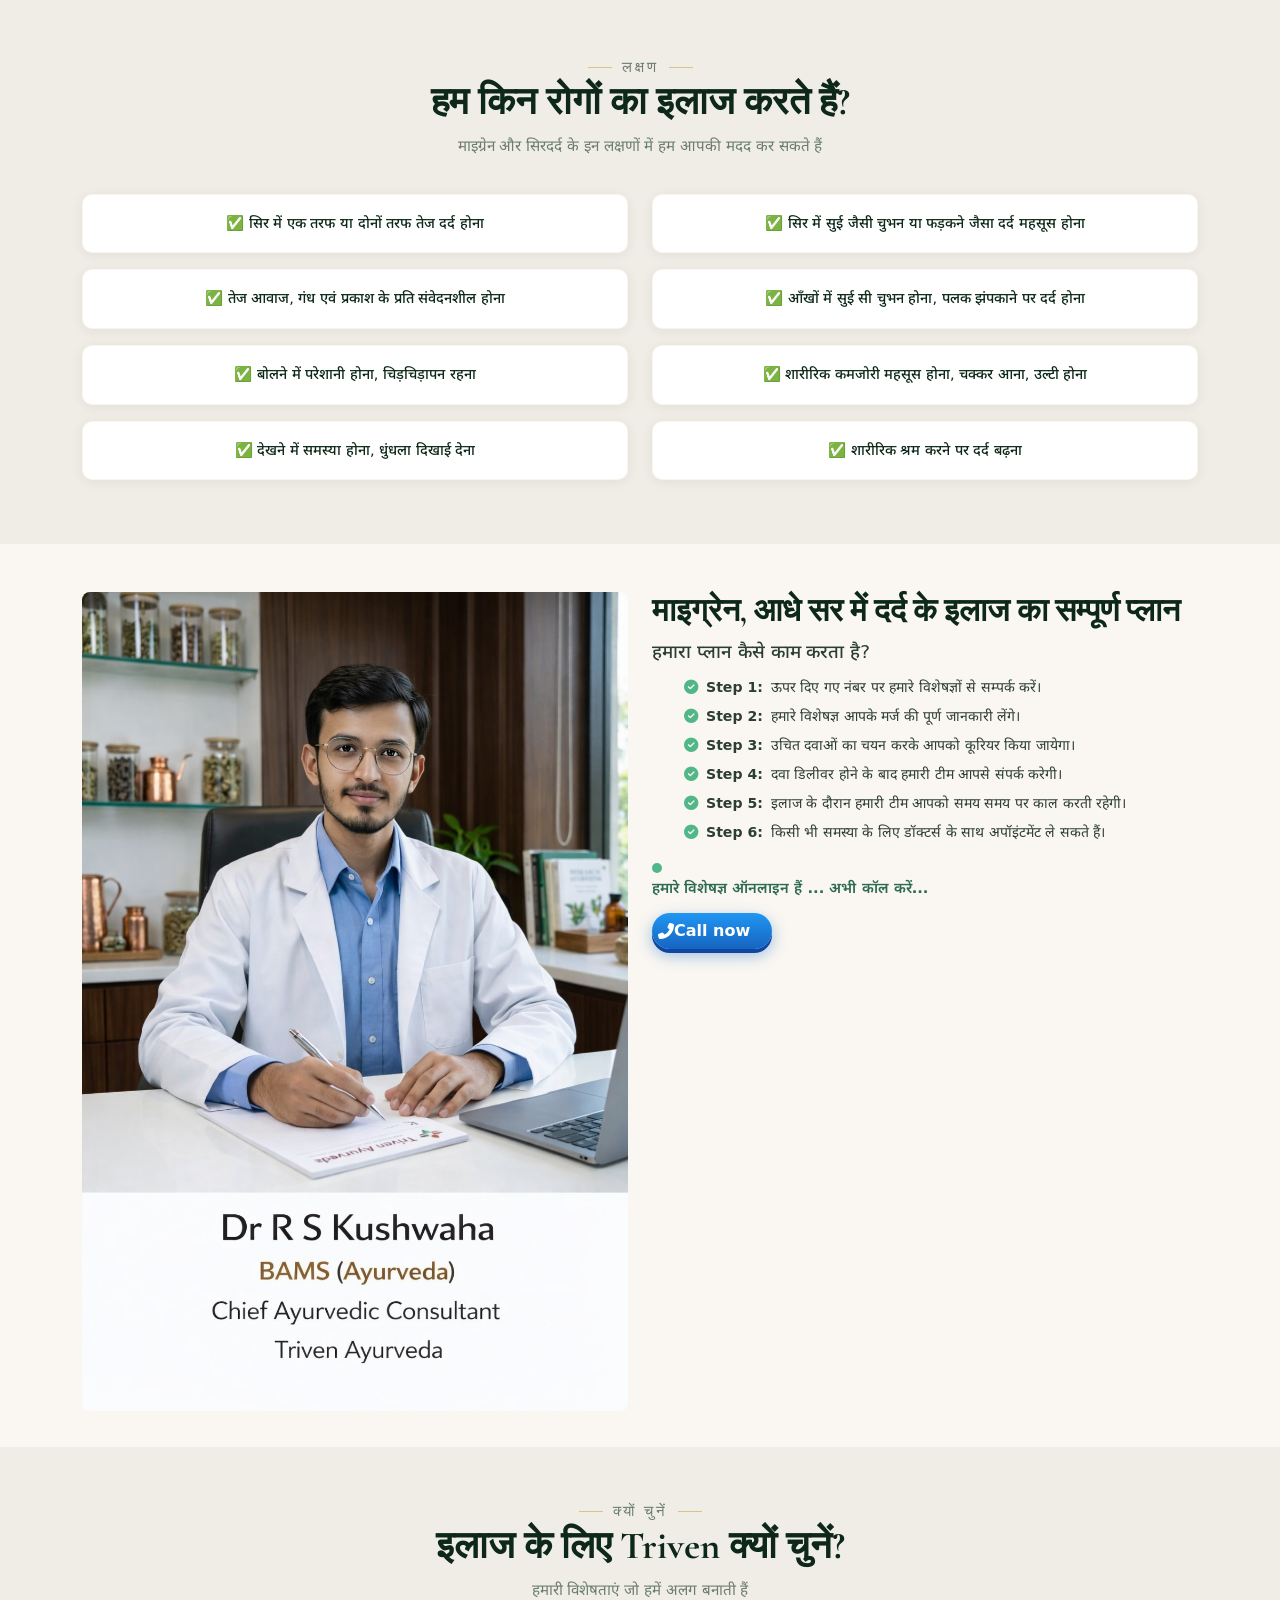
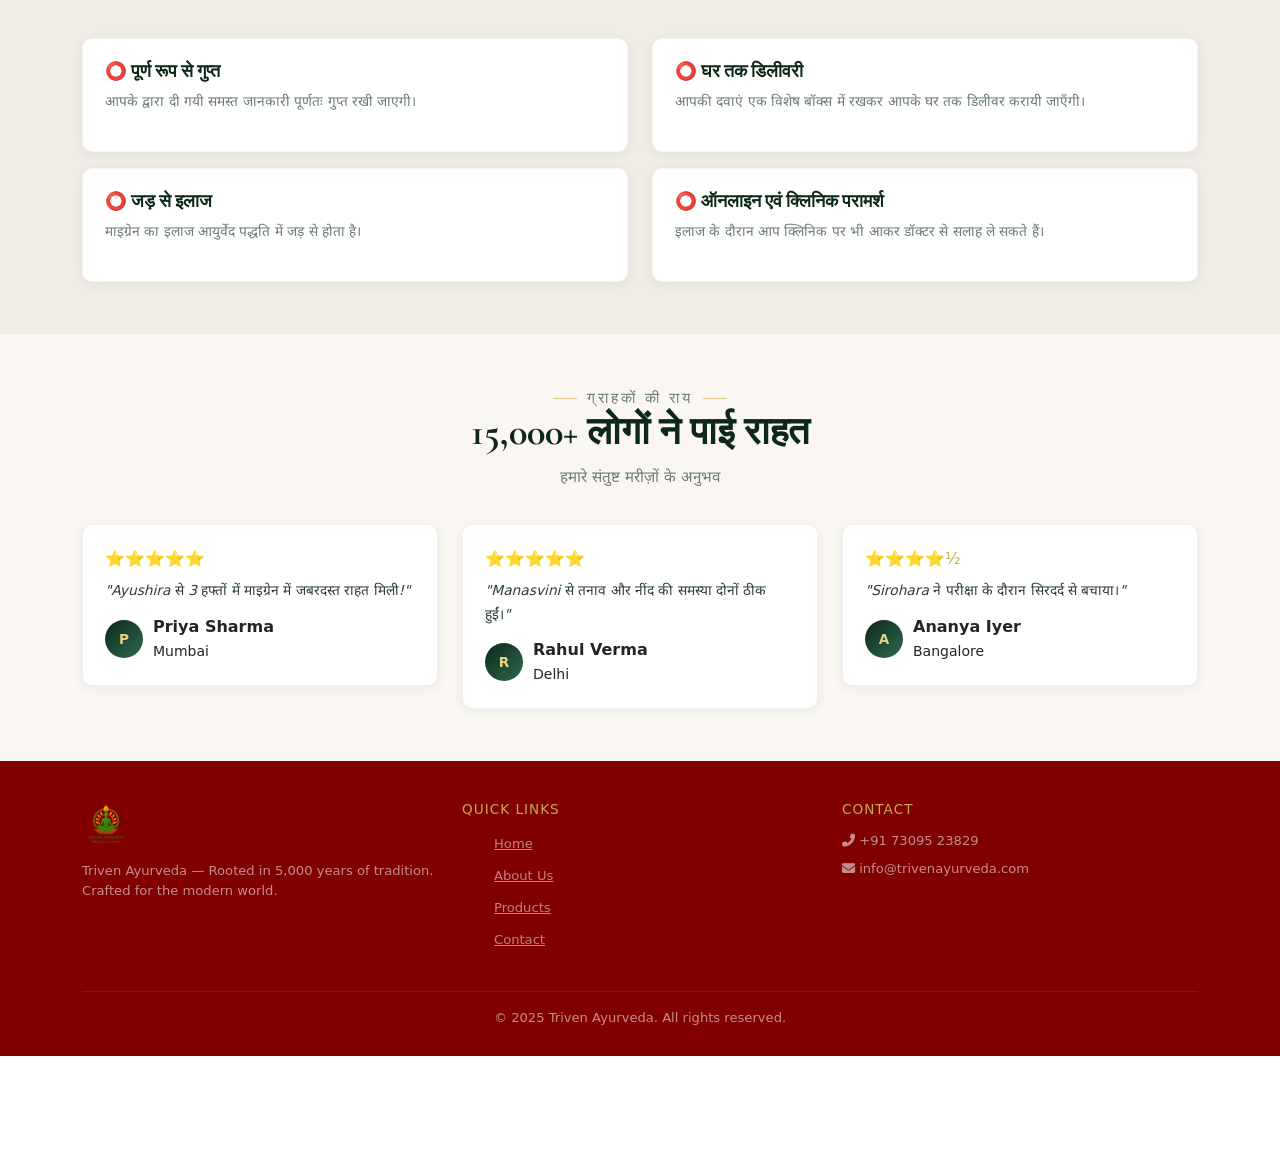
==== commit aad5b056: "dsfsdf" ====
--- a/index.html
+++ b/index.html
@@ -322,7 +322,7 @@
         problem: (document.getElementById('lpDuration').value ? document.getElementById('lpDuration').value + ' — ' : '') + (probs || 'Not specified')
       })
     }).catch(() => {});
-    window.location.href = 'thankyou.html';
+    window.location.href = '/thank-you';
   });
 
   // Doctor image swap
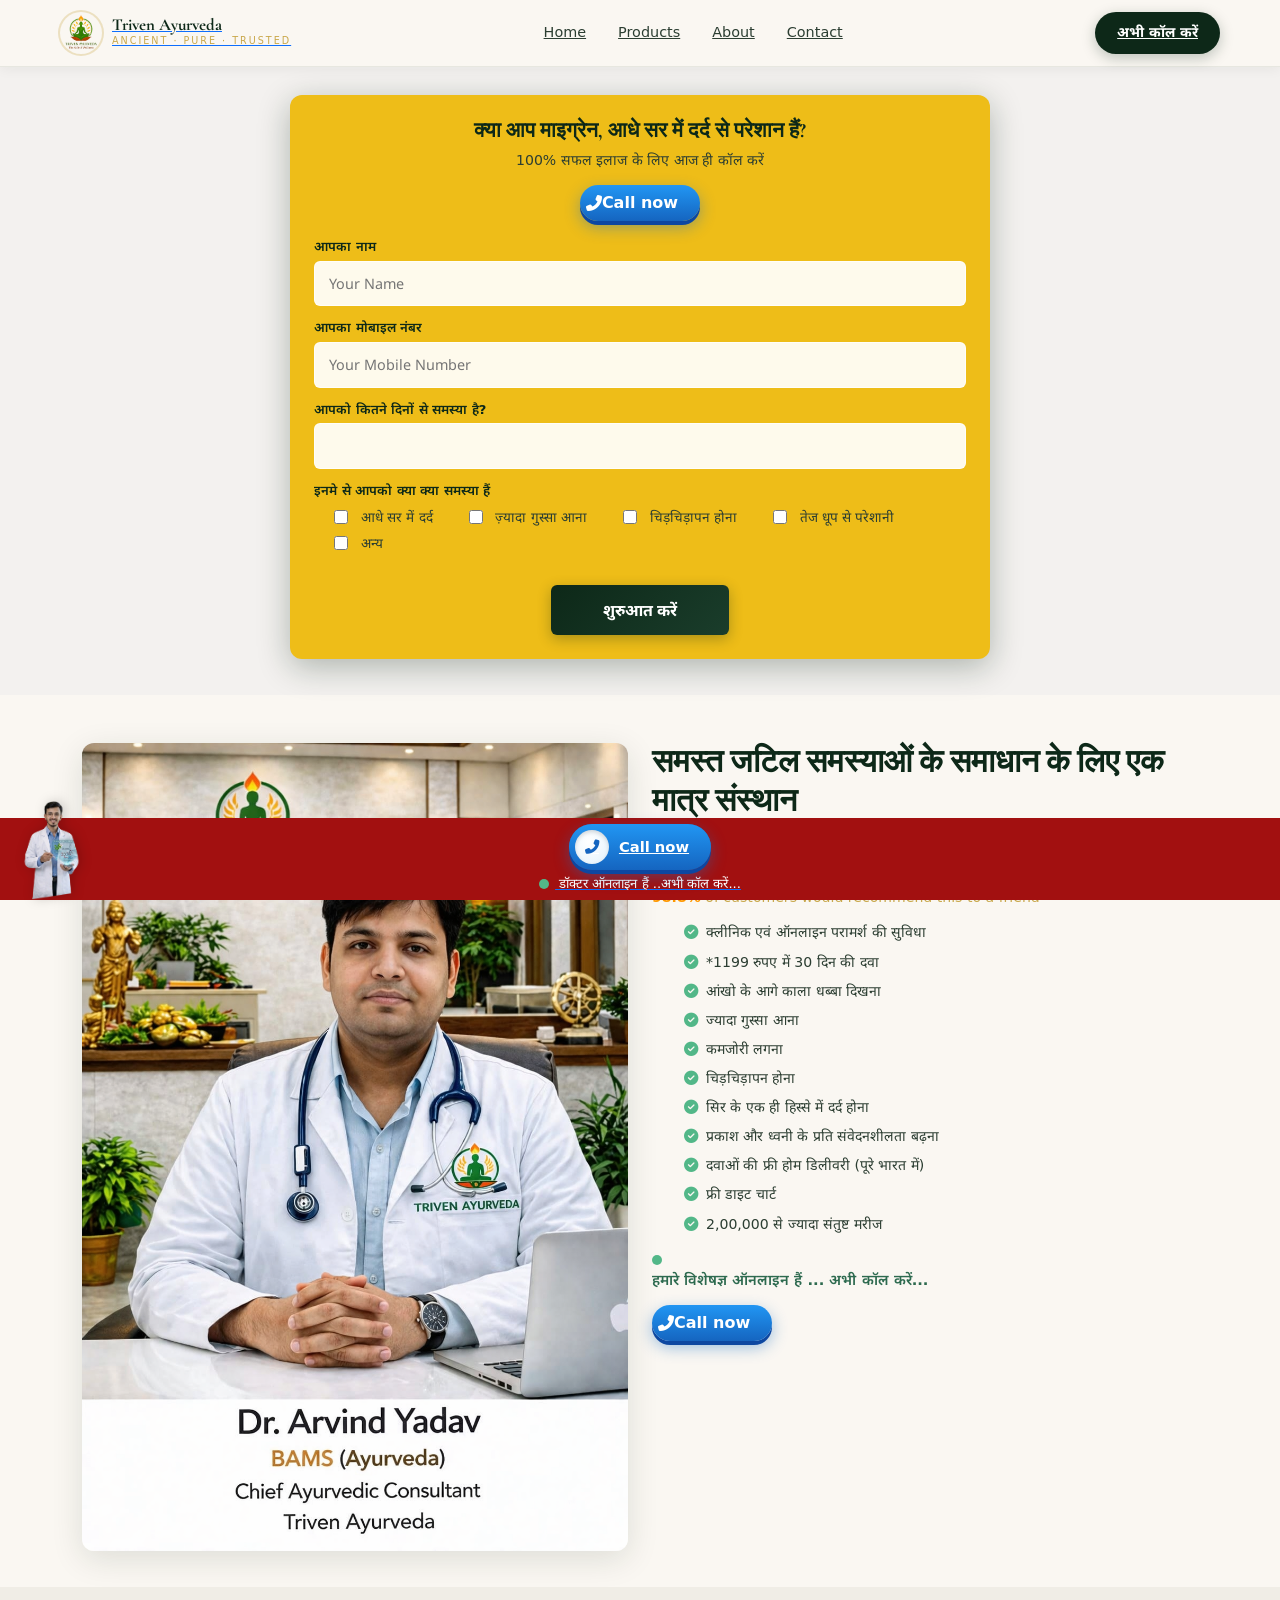
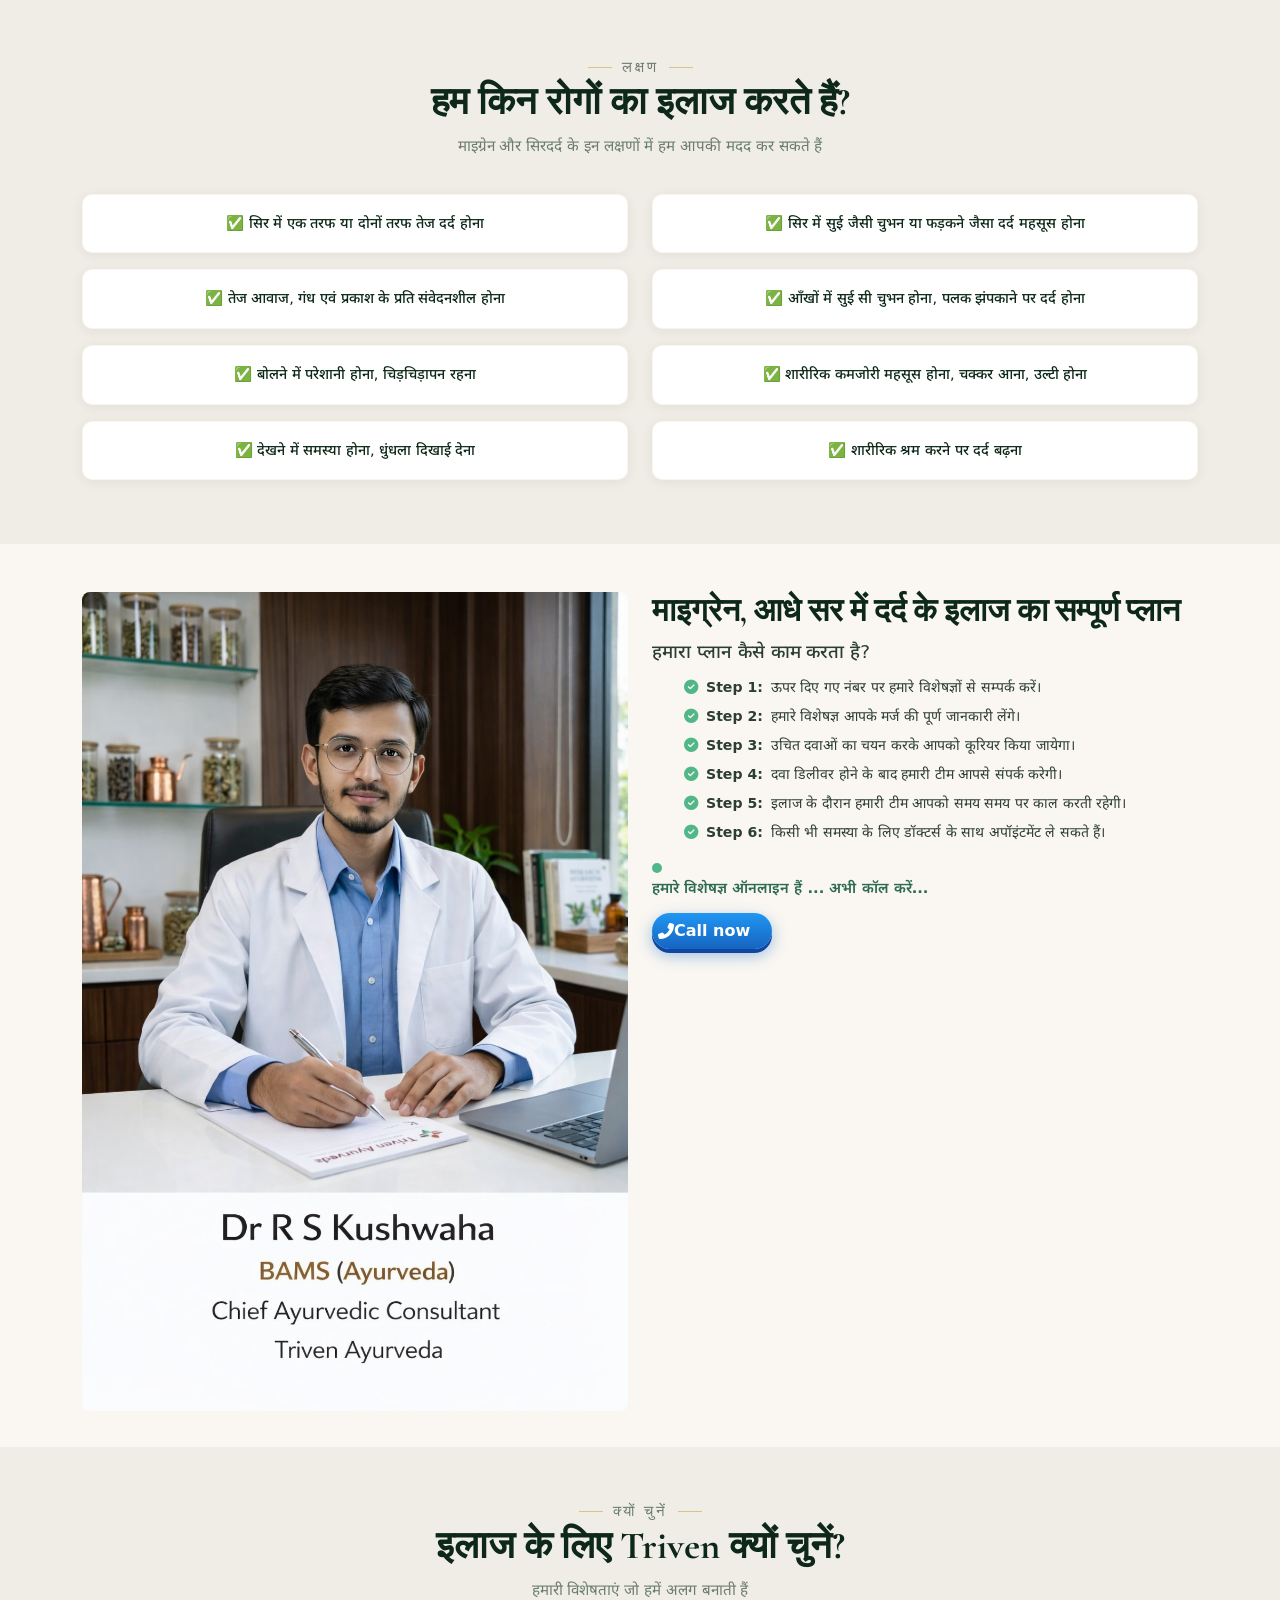
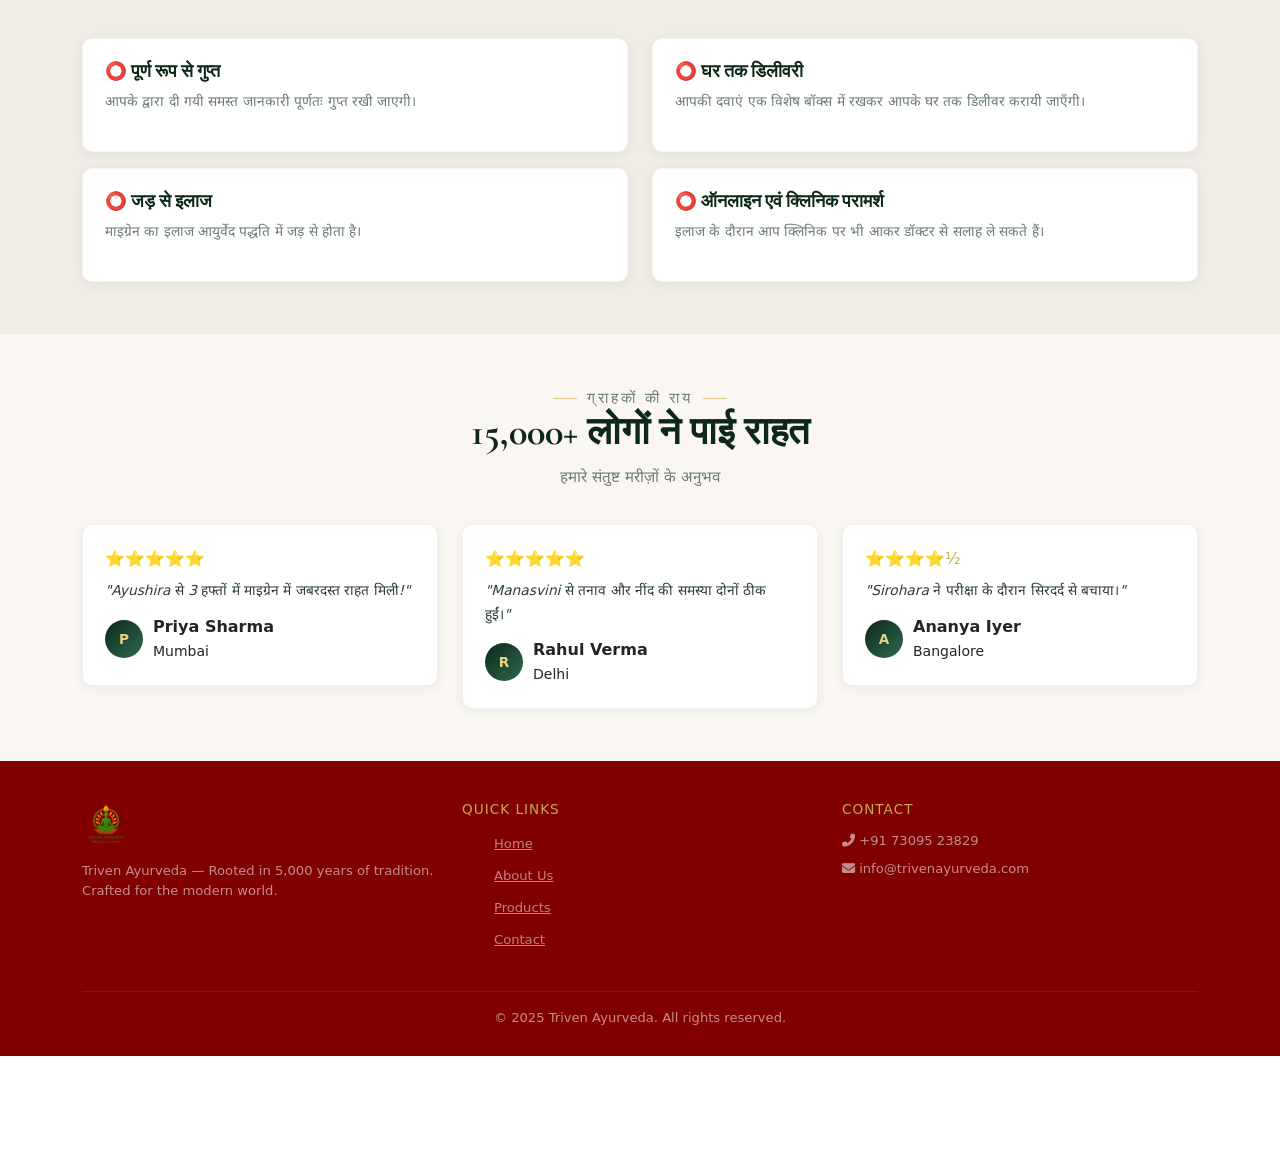
==== commit 58503cf1: "update" ====
--- a/index.html
+++ b/index.html
@@ -24,6 +24,14 @@
 src="https://www.facebook.com/tr?id=1643557853584619&ev=PageView&noscript=1"
 /></noscript>
 <!-- End Meta Pixel Code -->
+
+<script type="text/javascript">
+    (function(c,l,a,r,i,t,y){
+        c[a]=c[a]||function(){(c[a].q=c[a].q||[]).push(arguments)};
+        t=l.createElement(r);t.async=1;t.src="https://www.clarity.ms/tag/"+i;
+        y=l.getElementsByTagName(r)[0];y.parentNode.insertBefore(t,y);
+    })(window, document, "clarity", "script", "wbyerrh5ln");
+</script>
 
 
 </head>                       
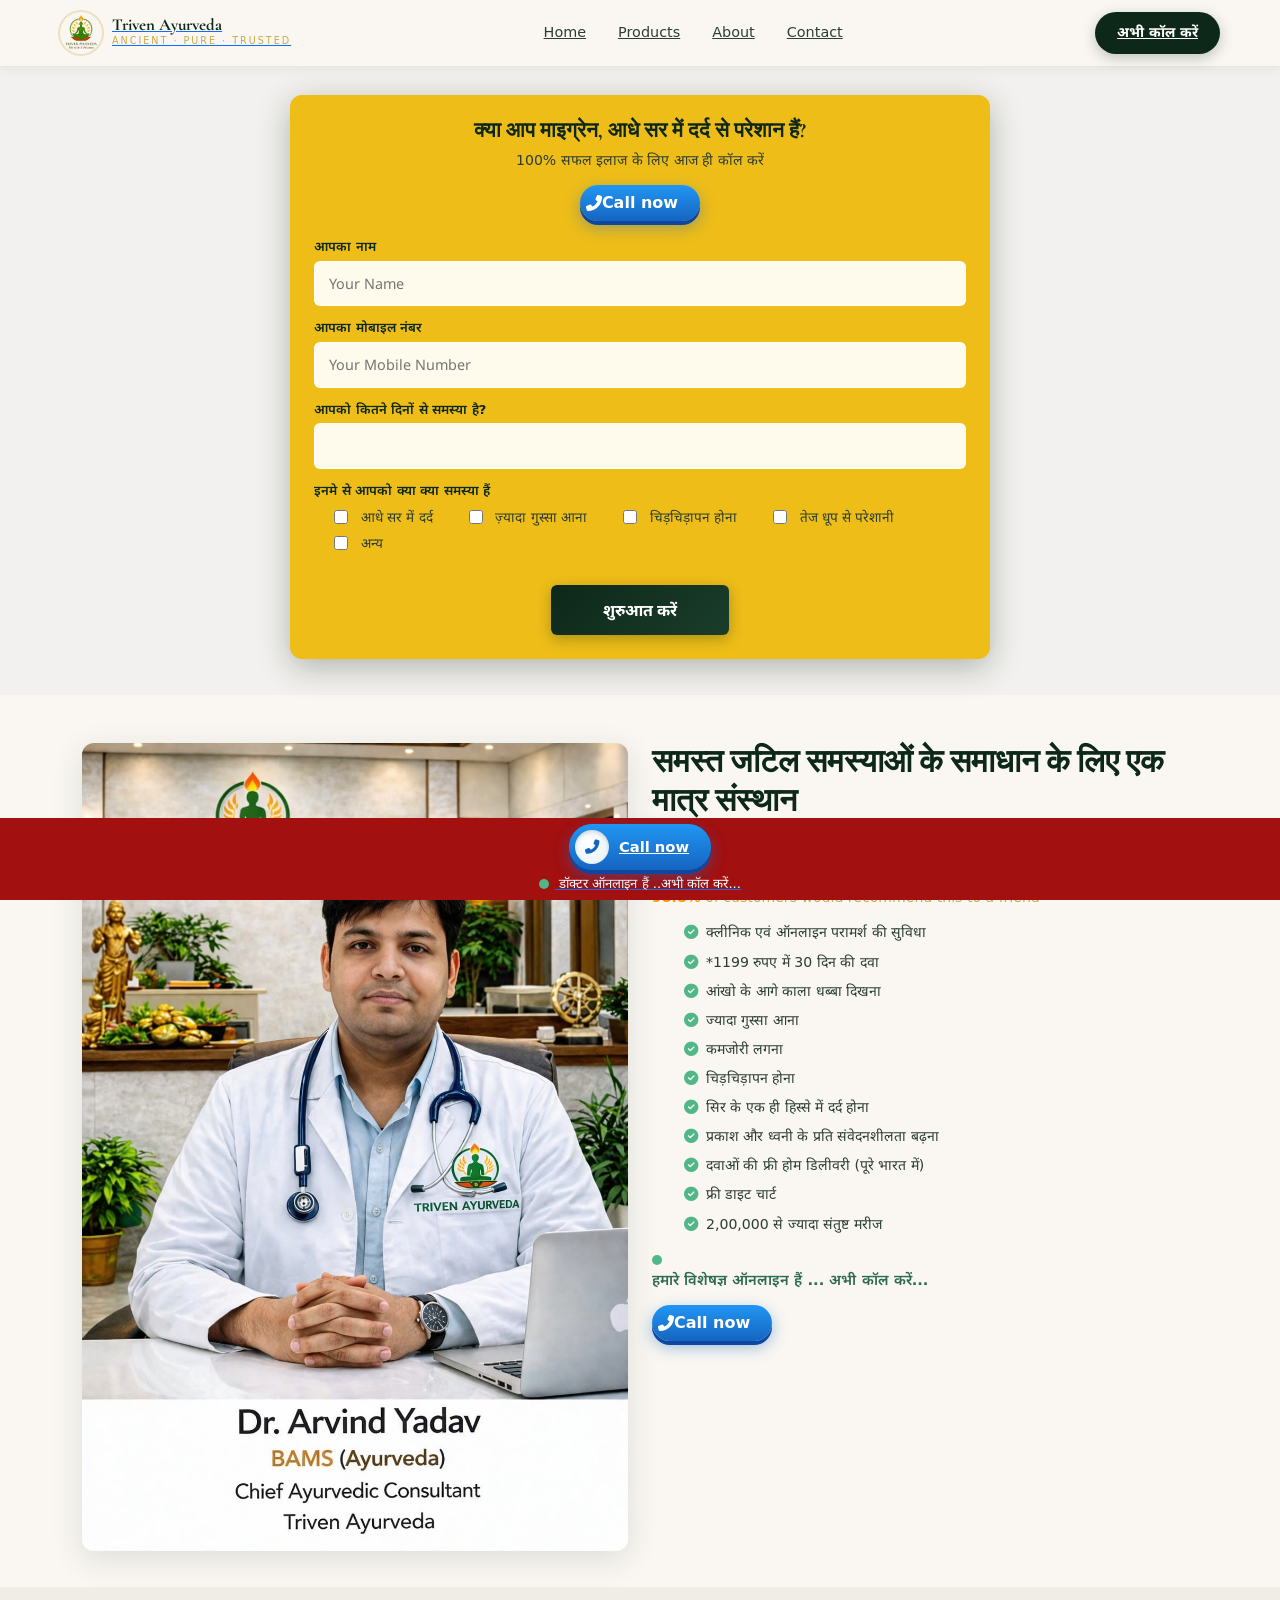
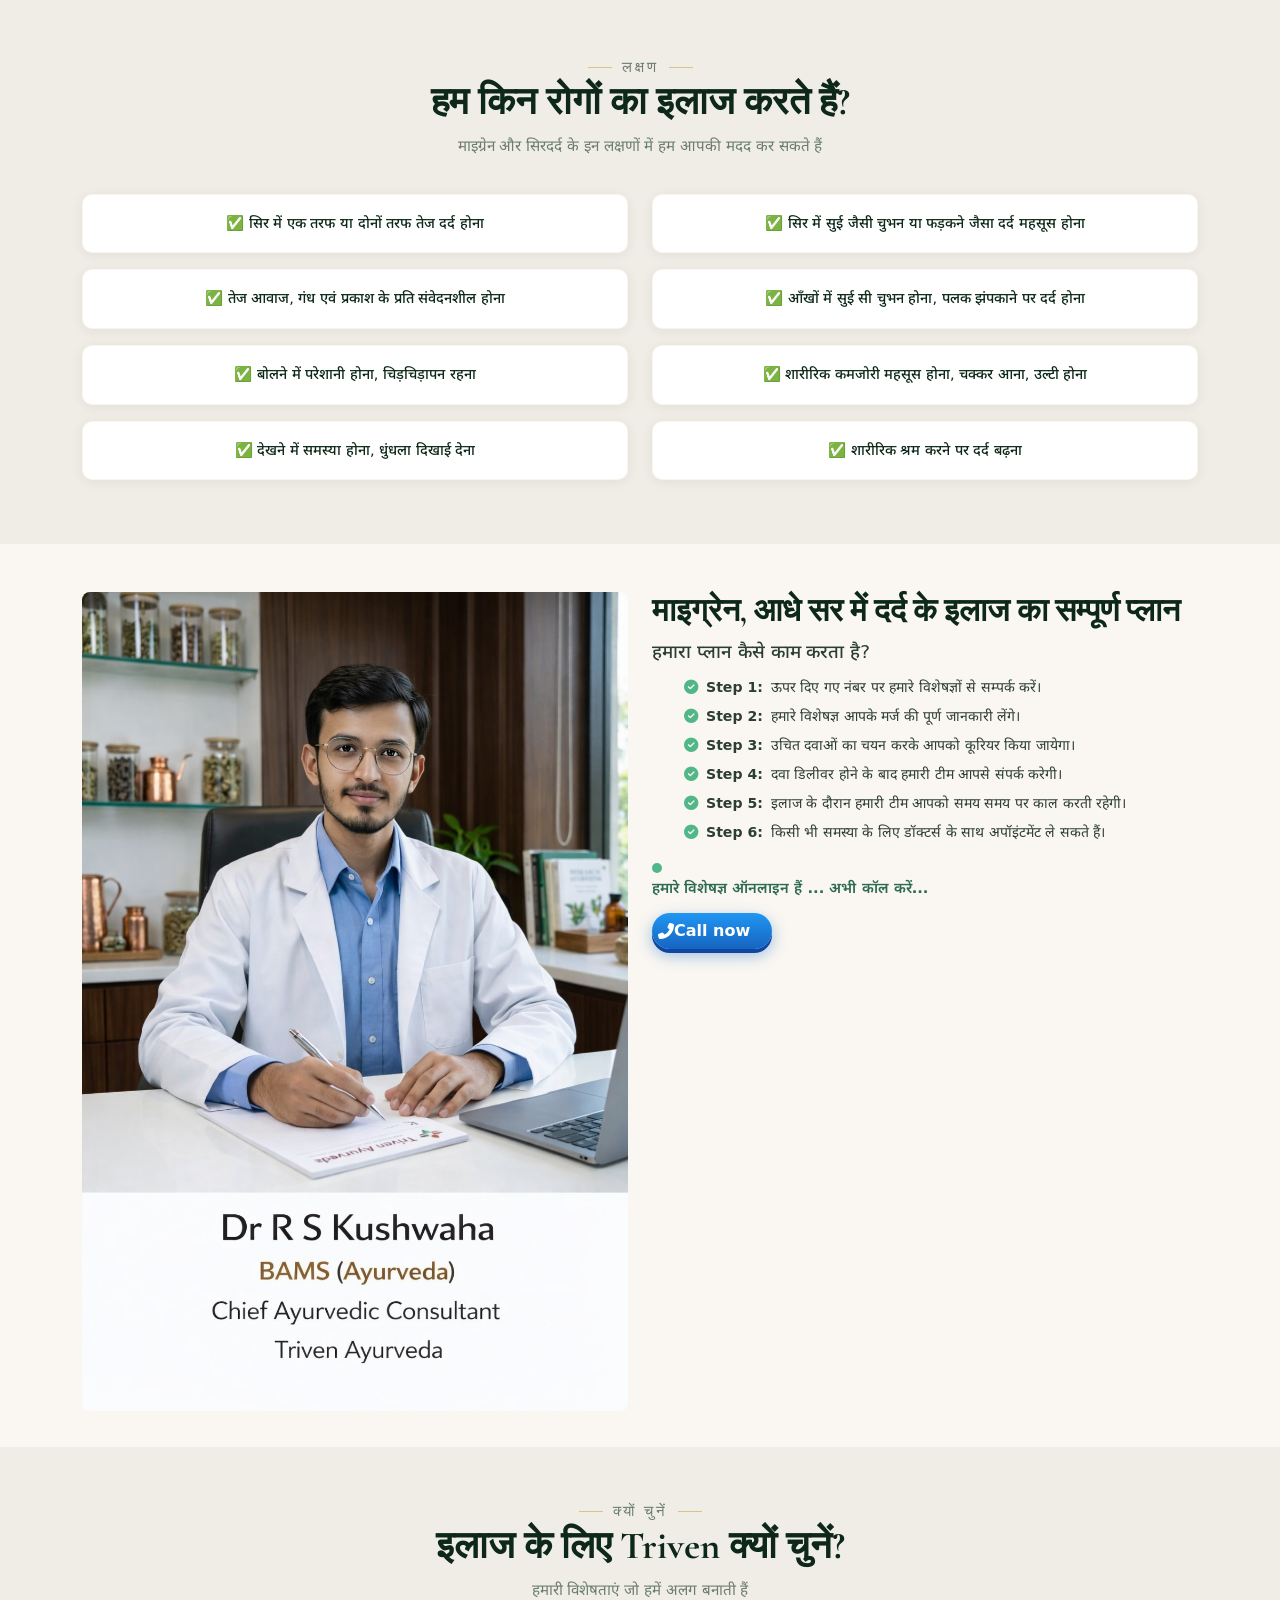
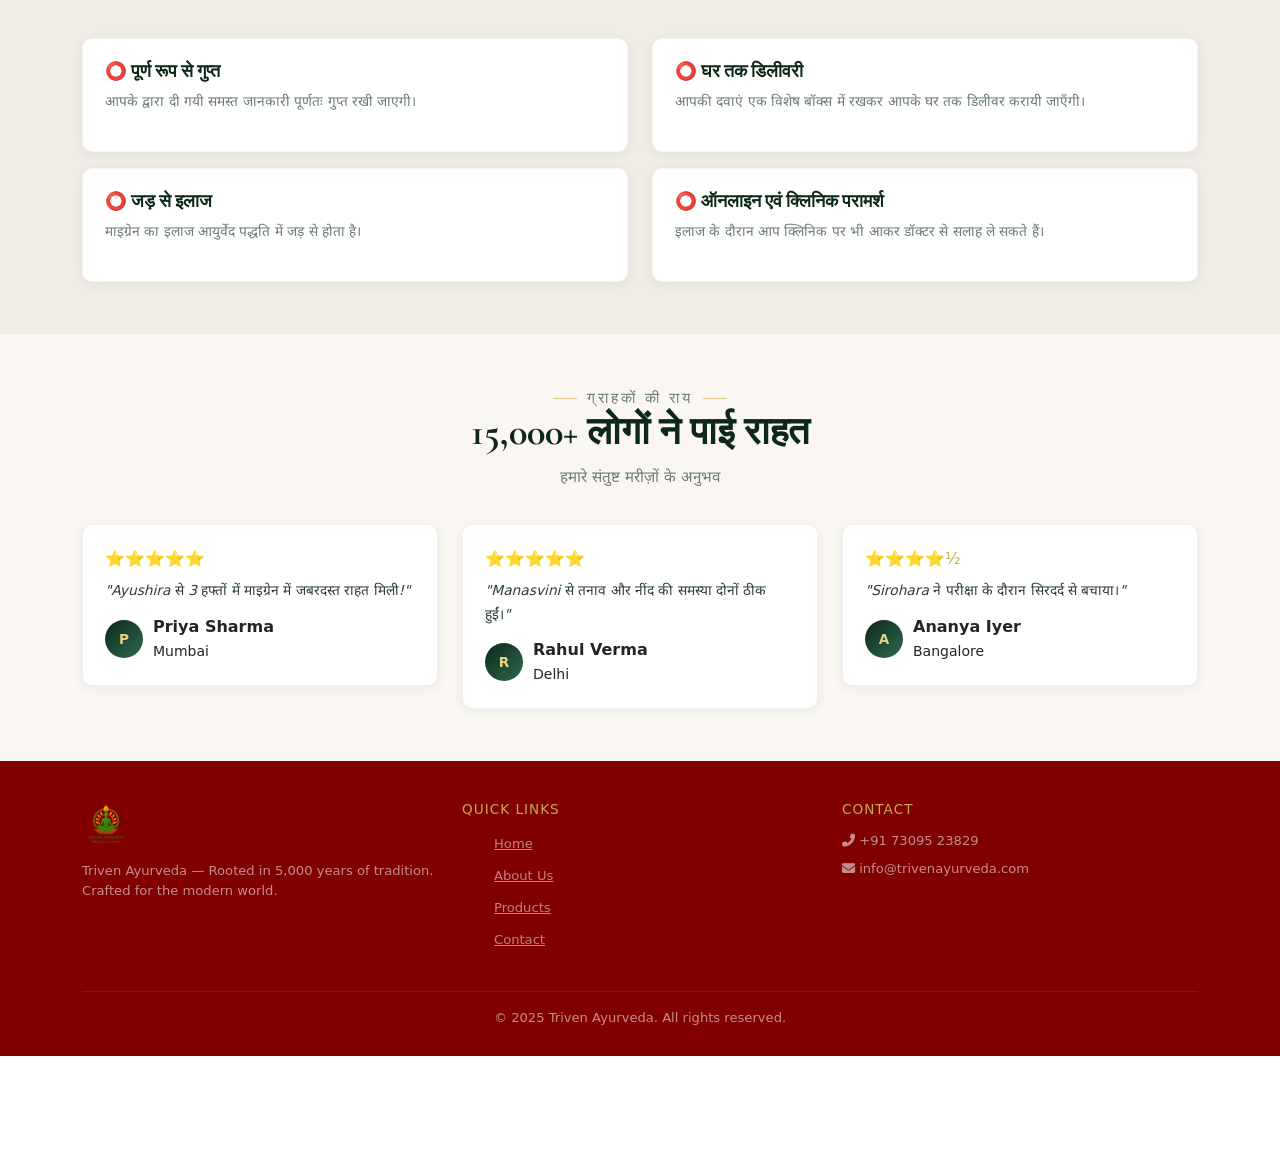
==== commit 516b69ff: "fix: rename to thankyou for clean url /thankyou" ====
--- a/index.html
+++ b/index.html
@@ -330,7 +330,7 @@
         problem: (document.getElementById('lpDuration').value ? document.getElementById('lpDuration').value + ' — ' : '') + (probs || 'Not specified')
       })
     }).catch(() => {});
-    window.location.href = '/thank-you';
+    window.location.href = '/thankyou';
   });
 
   // Doctor image swap
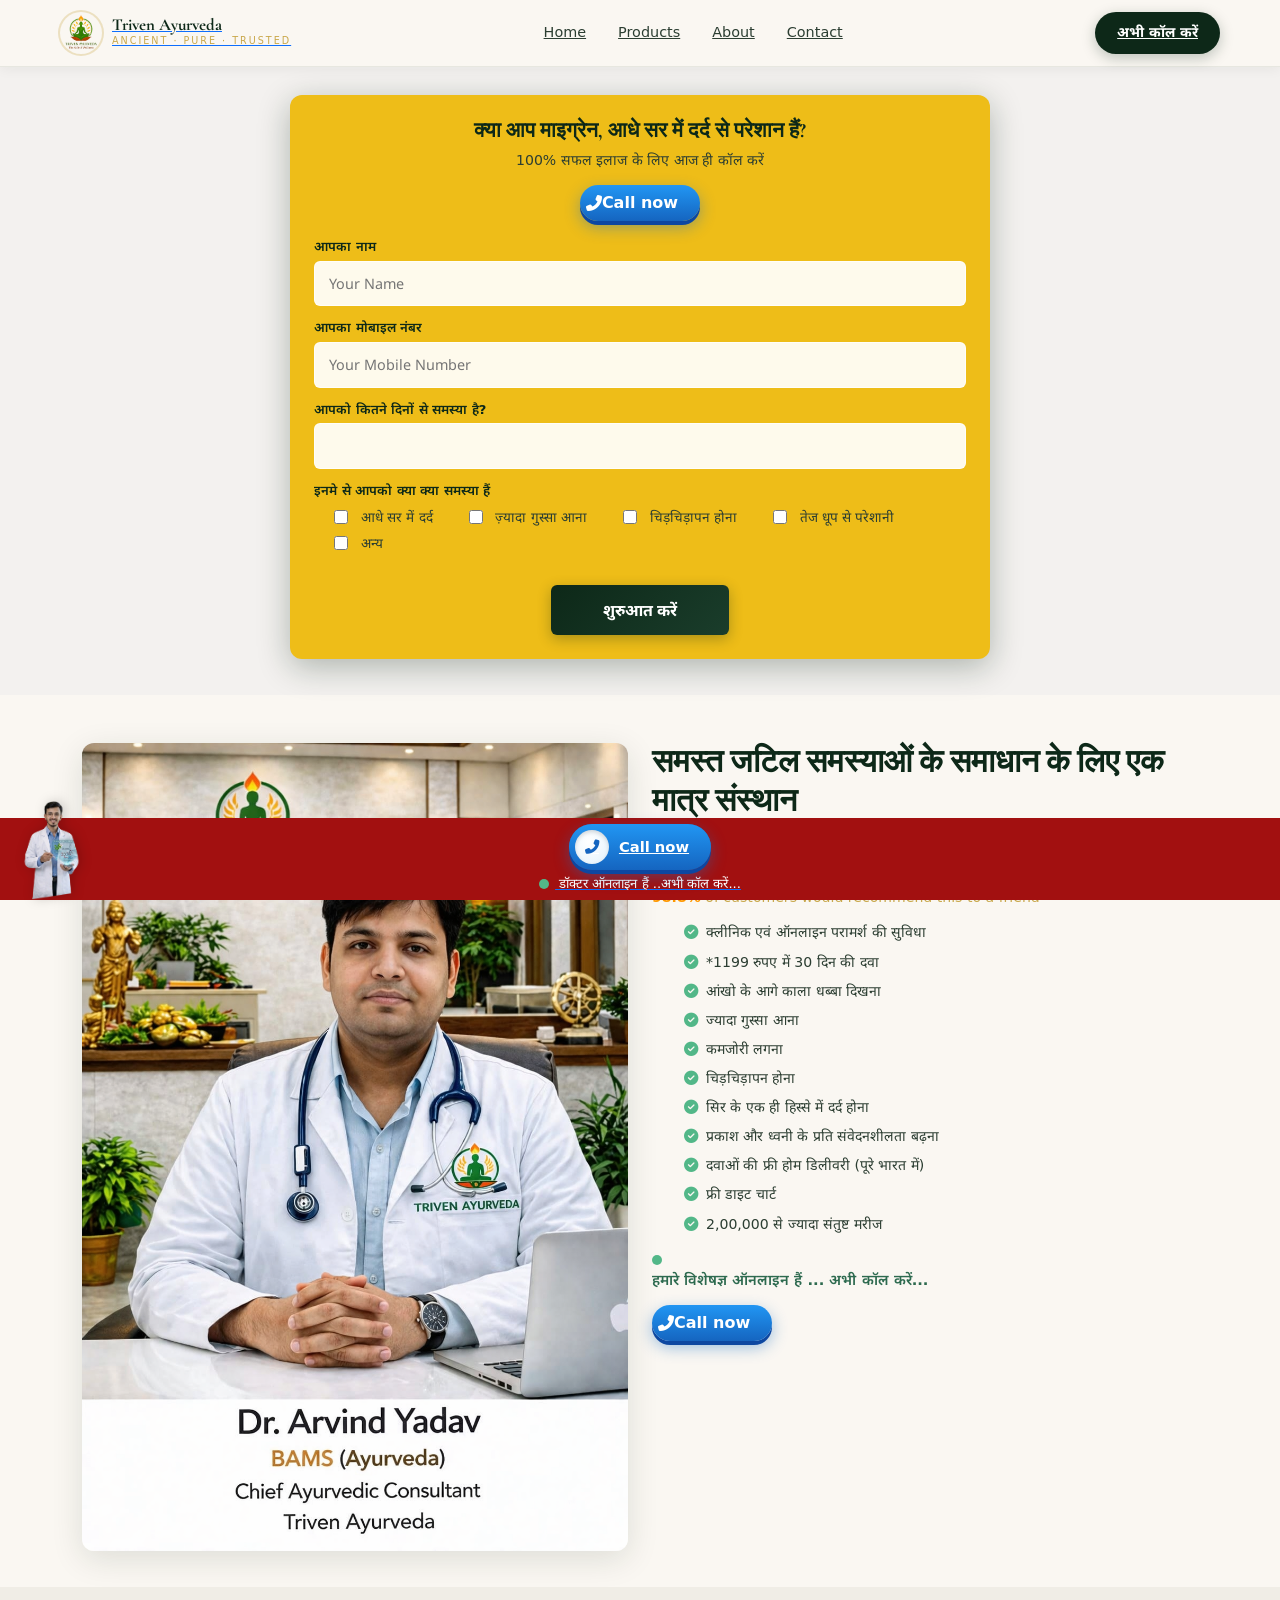
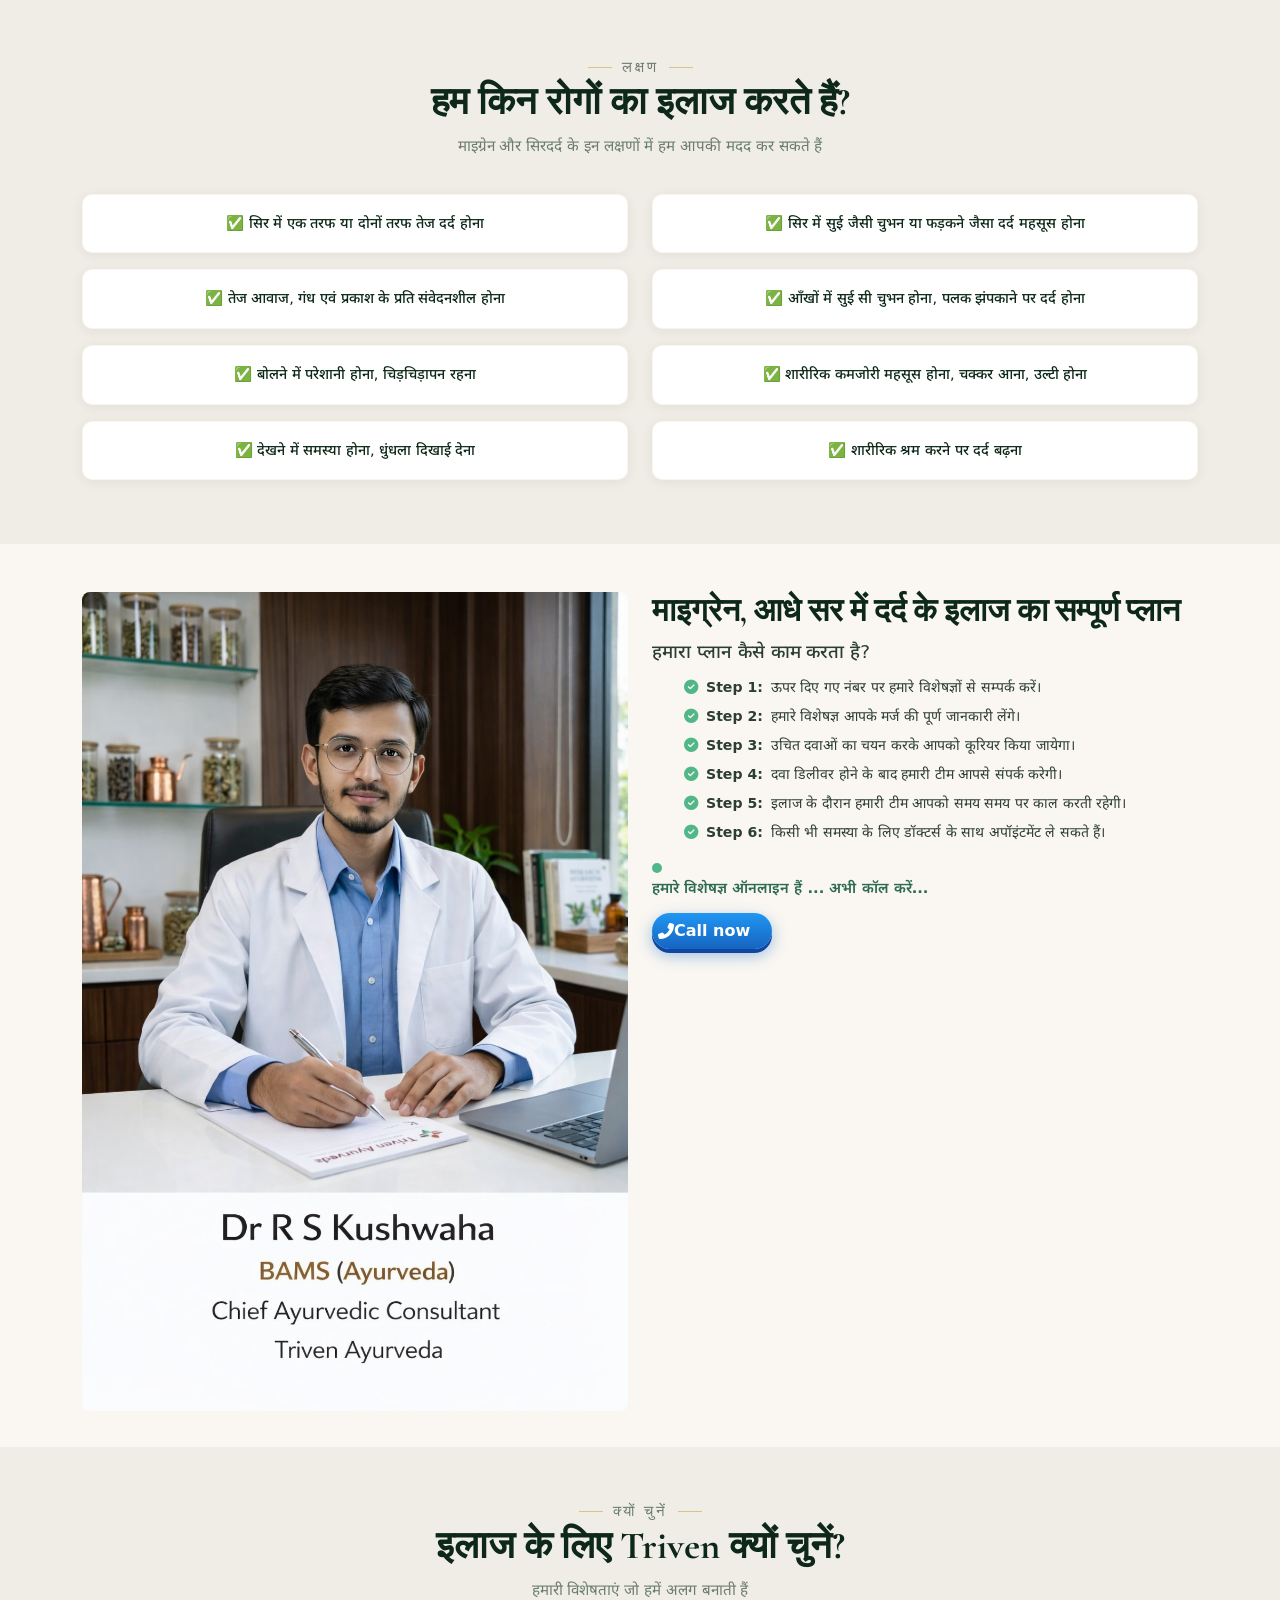
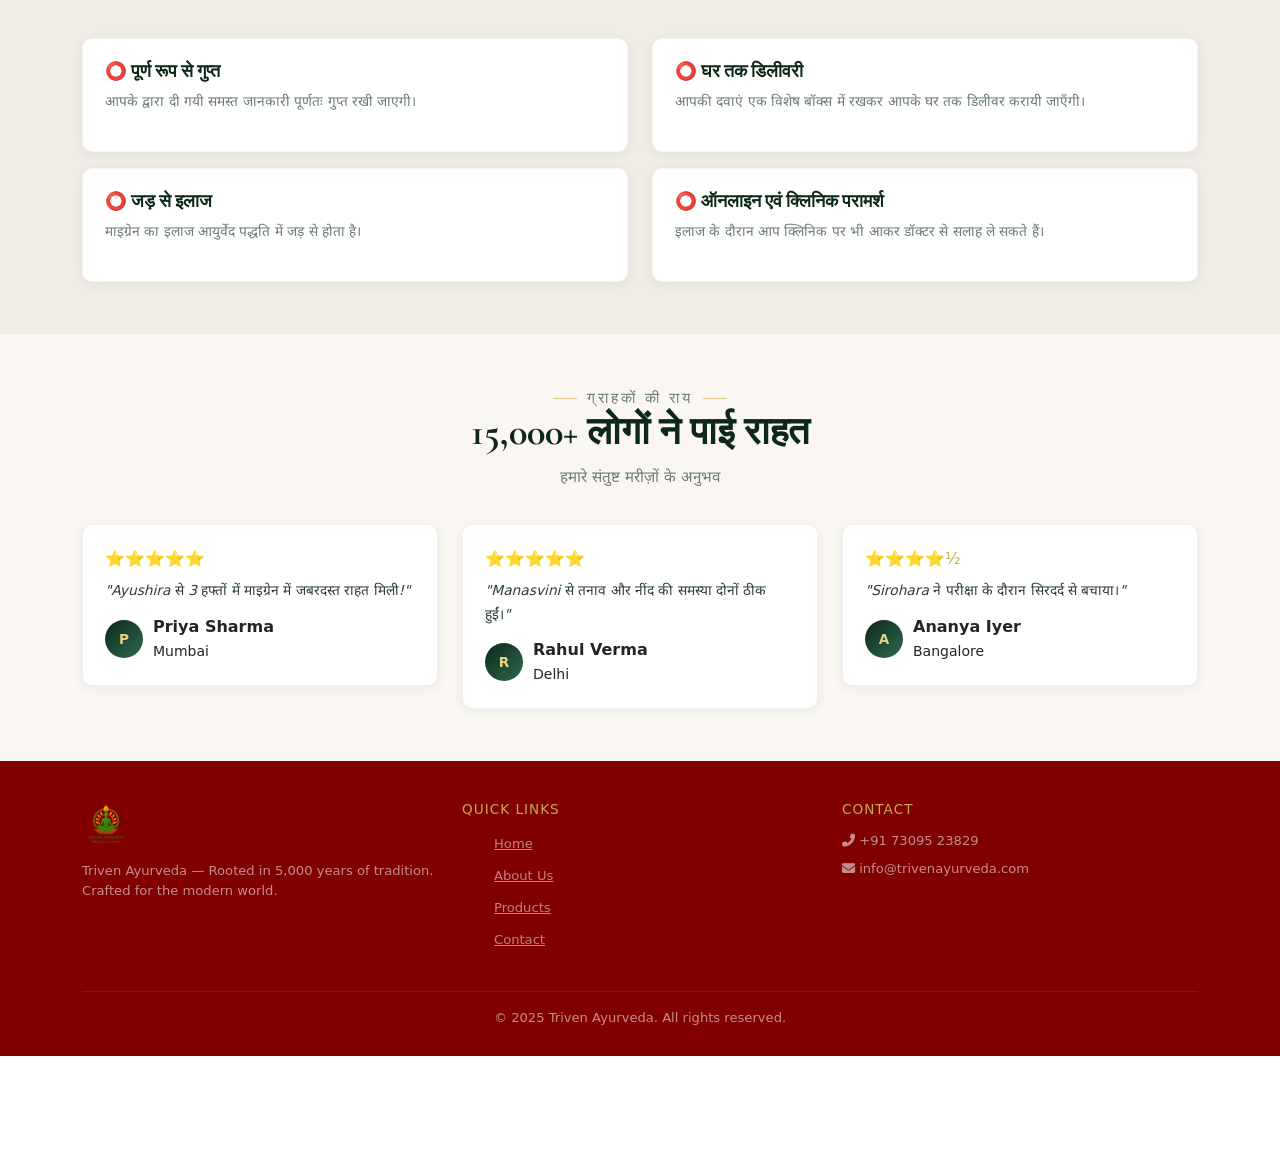
==== commit ea6deb5b: "update" ====
--- a/index.html
+++ b/index.html
@@ -7,32 +7,7 @@
   <meta name="description" content="Triven Ayurveda offers safe & effective Ayurvedic treatment for Migraine, Headache & Stress." />
   <link rel="stylesheet" href="landing.css" />
   <link rel="stylesheet" href="https://cdnjs.cloudflare.com/ajax/libs/font-awesome/6.5.0/css/all.min.css" />
-  <!-- Meta Pixel Code --> 
-<script>
-!function(f,b,e,v,n,t,s)
-{if(f.fbq)return;n=f.fbq=function(){n.callMethod?
-n.callMethod.apply(n,arguments):n.queue.push(arguments)};
-if(!f._fbq)f._fbq=n;n.push=n;n.loaded=!0;n.version='2.0';
-n.queue=[];t=b.createElement(e);t.async=!0;
-t.src=v;s=b.getElementsByTagName(e)[0];
-s.parentNode.insertBefore(t,s)}(window, document,'script',
-'https://connect.facebook.net/en_US/fbevents.js');
-fbq('init', '1643557853584619');
-fbq('track', 'PageView');
-</script>
-<noscript><img height="1" width="1" style="display:none"
-src="https://www.facebook.com/tr?id=1643557853584619&ev=PageView&noscript=1"
-/></noscript>
-<!-- End Meta Pixel Code -->
-
-<script type="text/javascript">
-    (function(c,l,a,r,i,t,y){
-        c[a]=c[a]||function(){(c[a].q=c[a].q||[]).push(arguments)};
-        t=l.createElement(r);t.async=1;t.src="https://www.clarity.ms/tag/"+i;
-        y=l.getElementsByTagName(r)[0];y.parentNode.insertBefore(t,y);
-    })(window, document, "clarity", "script", "wbyerrh5ln");
-</script>
-
+  
 
 </head>                       
 <body>
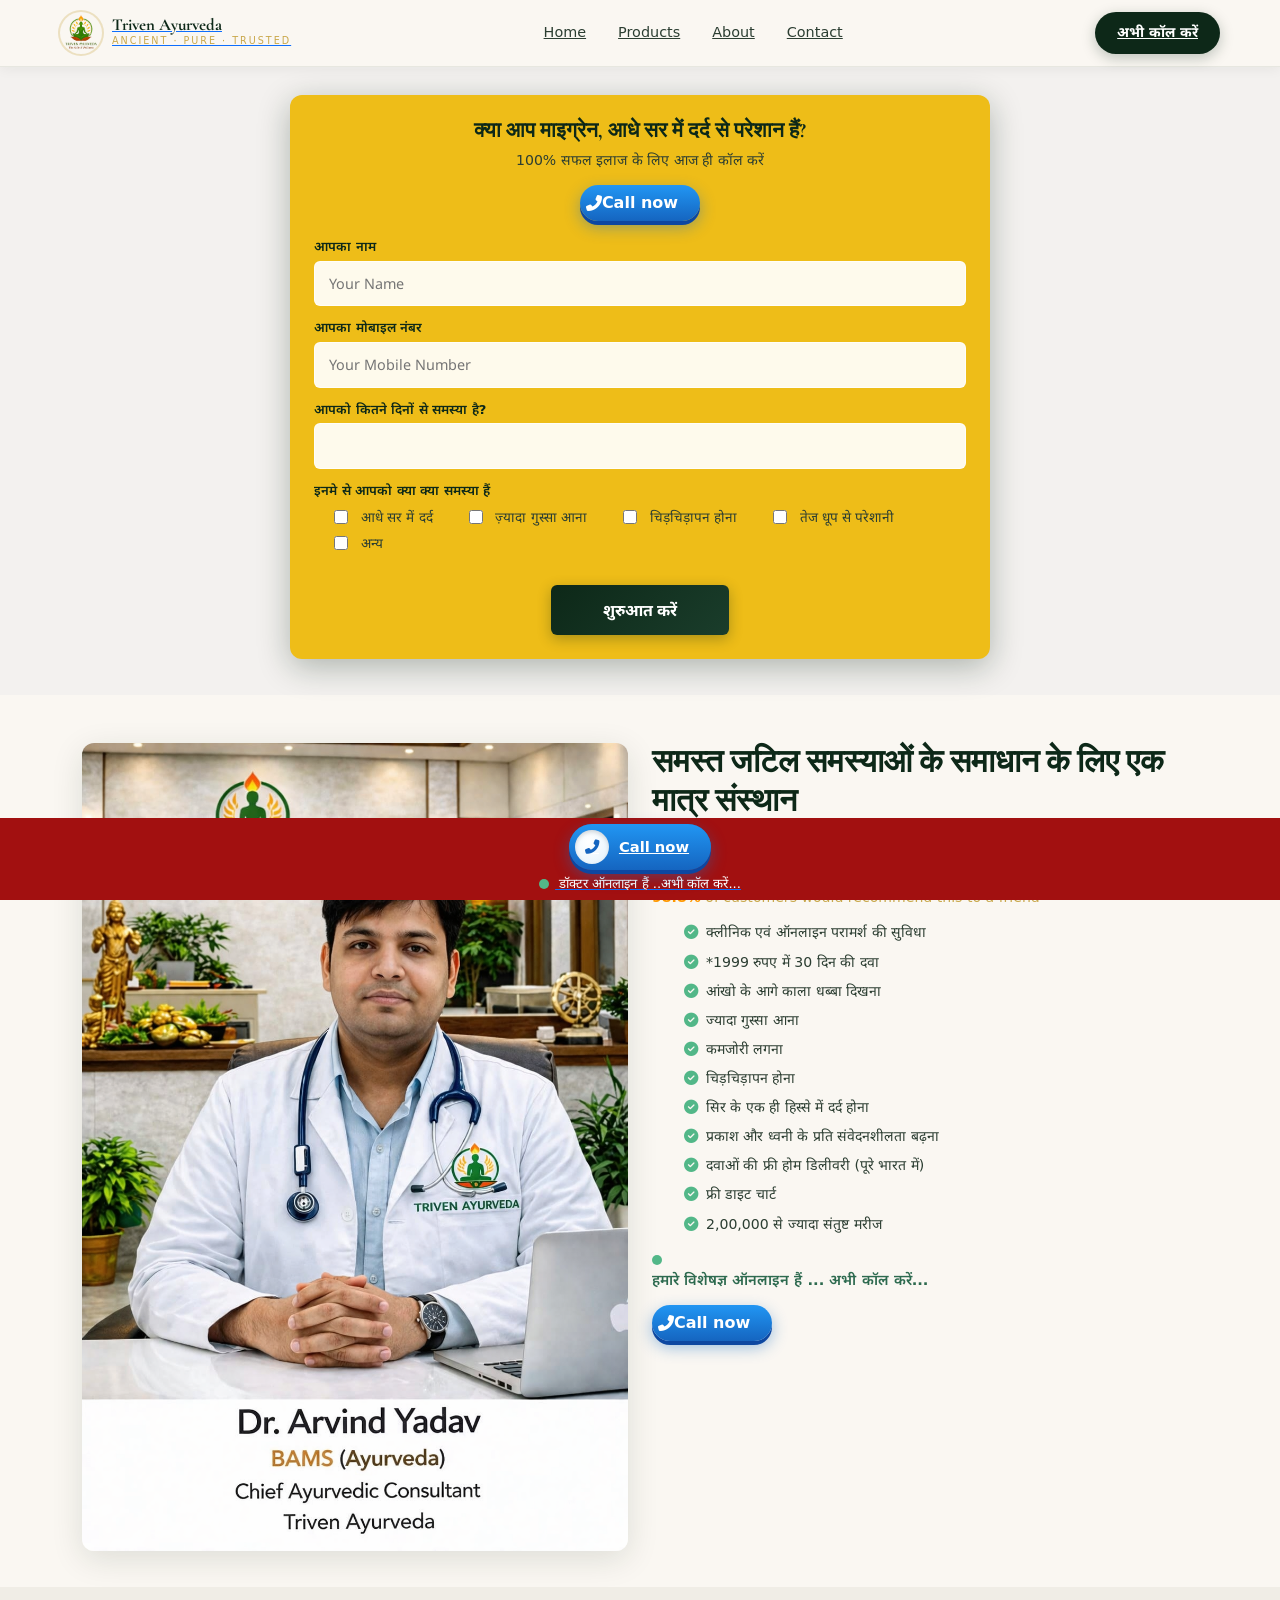
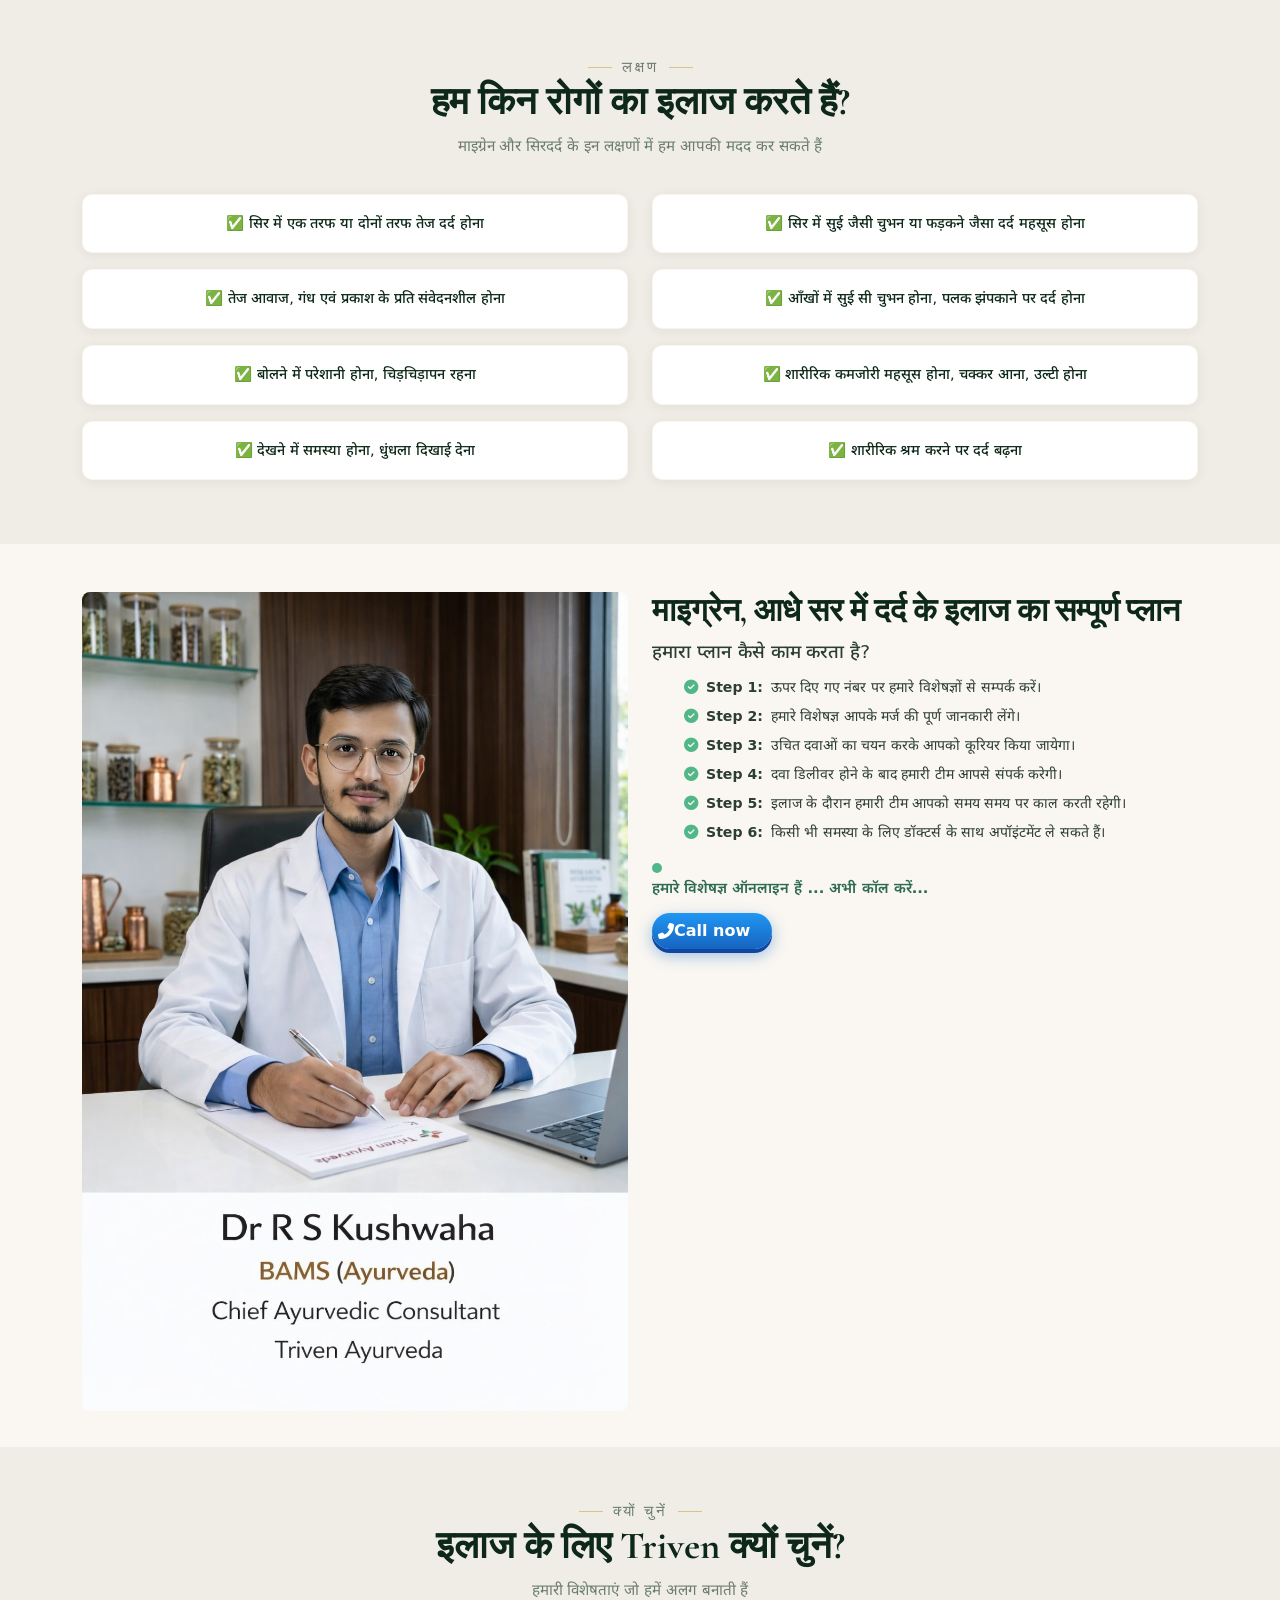
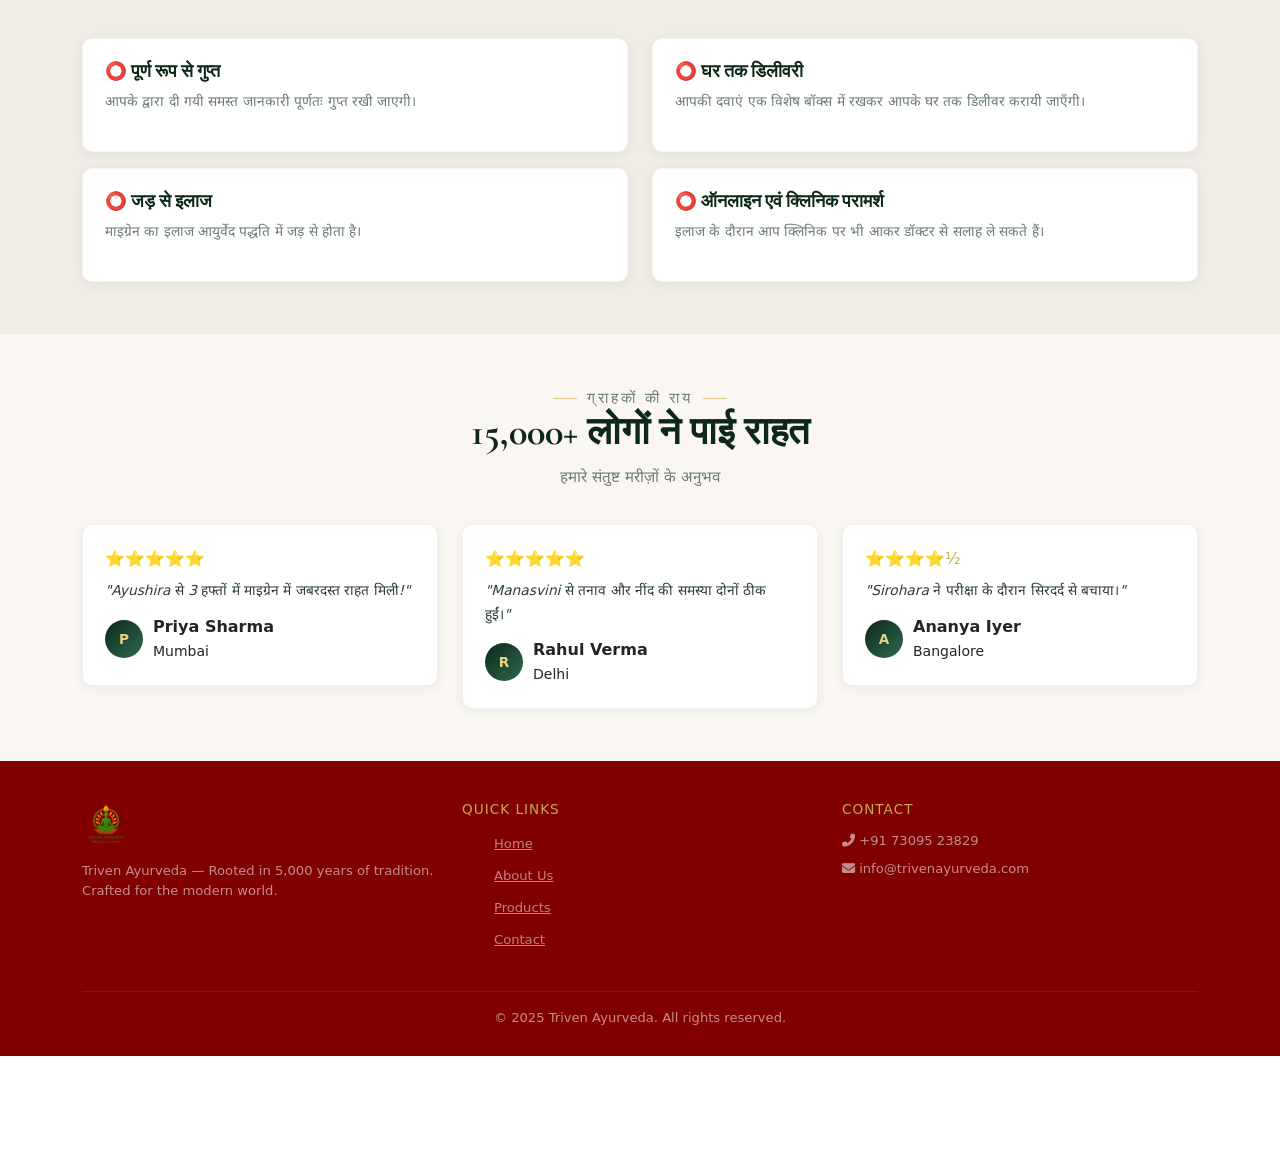
==== commit 17909d22: "rtyrtrt" ====
--- a/index.html
+++ b/index.html
@@ -7,7 +7,23 @@
   <meta name="description" content="Triven Ayurveda offers safe & effective Ayurvedic treatment for Migraine, Headache & Stress." />
   <link rel="stylesheet" href="landing.css" />
   <link rel="stylesheet" href="https://cdnjs.cloudflare.com/ajax/libs/font-awesome/6.5.0/css/all.min.css" />
-  
+  <!-- Meta Pixel Code -->
+<script>
+!function(f,b,e,v,n,t,s)
+{if(f.fbq)return;n=f.fbq=function(){n.callMethod?
+n.callMethod.apply(n,arguments):n.queue.push(arguments)};
+if(!f._fbq)f._fbq=n;n.push=n;n.loaded=!0;n.version='2.0';
+n.queue=[];t=b.createElement(e);t.async=!0;
+t.src=v;s=b.getElementsByTagName(e)[0];
+s.parentNode.insertBefore(t,s)}(window, document,'script',
+'https://connect.facebook.net/en_US/fbevents.js');
+fbq('init', '945487384894817');
+fbq('track', 'PageView');
+</script>
+<noscript><img height="1" width="1" style="display:none"
+src="https://www.facebook.com/tr?id=945487384894817&ev=PageView&noscript=1"
+/></noscript>
+<!-- End Meta Pixel Code -->
 
 </head>                       
 <body>
@@ -101,14 +117,14 @@
       <div class="col-xl-6 col-lg-6 col-md-6">
         <div class="lp-welcome-info">
           <h2>समस्त जटिल समस्याओं के समाधान के लिए एक मात्र संस्थान</h2>
-          <h3>माइग्रेन, आधे सर में दर्द का <b>जड़ से इलाज</b> मात्र <b>1199*</b> रुपए में</h3>
+          <h3>माइग्रेन, आधे सर में दर्द का <b>जड़ से इलाज</b> मात्र <b>1999*</b> रुपए में</h3>
           <div class="lp-rating">
             <span>4.85 &nbsp; ⭐⭐⭐⭐⭐ &nbsp; 97,532 Ratings</span><br />
             <span><b style="color:#ff9800;">98.8%</b> of customers would recommend this to a friend</span>
           </div>
           <ul class="lp-points">
             <li><i class="fas fa-check-circle"></i> क्लीनिक एवं ऑनलाइन परामर्श की सुविधा</li>
-            <li><i class="fas fa-check-circle"></i> *1199 रुपए में 30 दिन की दवा</li>
+            <li><i class="fas fa-check-circle"></i> *1999 रुपए में 30 दिन की दवा</li>
             <li><i class="fas fa-check-circle"></i> आंखो के आगे काला धब्बा दिखना</li>
             <li><i class="fas fa-check-circle"></i> ज्यादा गुस्सा आना</li>
             <li><i class="fas fa-check-circle"></i> कमजोरी लगना</li>
